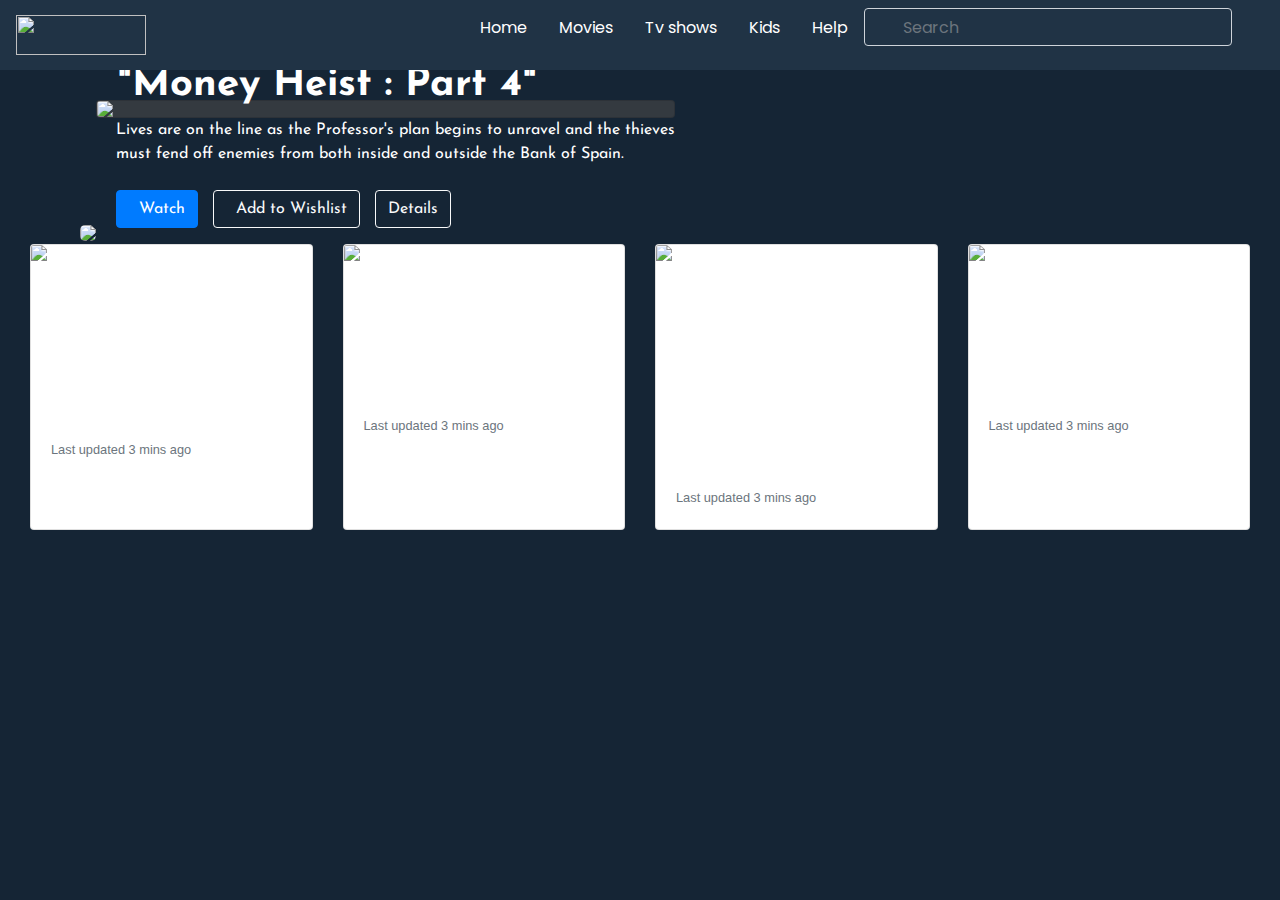
==== Pg1Html.html @ 61767897 "navbar" ====
<!DOCTYPE html>
<html>
    <head>
        <title>Project for WebMorph Page 1</title>
        <meta charset="UTF-8">
        <meta name="viewport" content="width=device-width, initial-scale=1.0">
        <link rel="stylesheet" href="https://maxcdn.bootstrapcdn.com/bootstrap/4.4.1/css/bootstrap.min.css">
        <link rel="stylesheet" href="Pg1Css.css">
        <link rel="icon" type="image/png" href="https://mir-s3-cdn-cf.behance.net/project_modules/disp/f4d97295476953.5e9bf1d8e4907.png">
        <link href="https://fonts.googleapis.com/css2?family=Josefin+Sans&display=swap" rel="stylesheet">
        <link href="https://fonts.googleapis.com/css2?family=Josefin+Sans&family=Poppins&display=swap" rel="stylesheet">
        <script src="https://kit.fontawesome.com/c86fe9cc00.js" crossorigin="anonymous"></script>
    </head>
    <body>
        <div class="container-fluid">
            <nav class="navbar fixed-top" style="background-color:#203345">
                <img src="https://mir-s3-cdn-cf.behance.net/project_modules/max_632/f4d97295476953.5e9bf1d8e4907.png" width="130" height="40" >
                    <ul class="nav justify-content-end">
                      <li class="nav-item active">
                        <a class="nav-link" href="home.html">Home <span class="sr-only">(current)</span></a>
                      </li>
                      <li class="nav-item">
                        <a class="nav-link" href="movies.html">Movies</a>
                      </li>
                      <li class="nav-item">
                          <a class="nav-link" href="tvshows.html">Tv shows</a>
                        </li>
                      <li class="nav-item">
                        <a class="nav-link" href="Kids.html">Kids</a>
                      </li>
                      <li class="nav-item">
                        <a class="nav-link" href="Help.html">Help</a>
                      </li>
                      <li class="nav-item">
                        <div class="form-group has-search">
                            <span class="fa fa-search form-control-feedback"></span>
                            <input type="text" class="form-control" placeholder="Search">
                          </div>
                      </li>
                      <li class="nav-item">
                          <a class="nav-link" href="profile.html">
                            <i class="far fa-user"></i> </a>
                      </li>
                    </ul>
            </nav>
            <div class="container-fluid">
                <div class="poster">
                    <div class="forleftimage">
                    <img src="https://images-na.ssl-images-amazon.com/images/I/61boFr6SYZL._SY550_.jpg" class="sideimage">
                    </div>
                    <div class="card-wrapper">
                        <div class="card bg-dark ">
                            <img src="https://wallpapercave.com/wp/wp5162352.jpg" class="card-img">
                            <div class="card-img-overlay divofheading">
                            <h1 class="card-title heading ">"Money Heist : Part 4"</h1>
                            </div>
                        </div>
                        <div class="forspacing">
                            <p id="description">Lives are on the line as the Professor's plan begins to unravel and the thieves <br>
                            must fend off enemies from both inside and outside the Bank of Spain. <br><br>
                            <a class="btn btn-primary" href="#" role="button"><i class="fas fa-plus"></i>&nbsp Watch</a>
                            <button type="button" class="btn btn-outline-light"><i class="fas fa-play"></i>&nbsp Add to Wishlist</button>
                            <button type="button" class="btn btn-outline-light">Details</button>
                            </p>
                        </div>
                    </div>
                </div>
                    <div class="card-deck">
                        <div class="card">
                            <img src="..." class="card-img-top" alt="...">
                            <div class="card-body">
                                <h5 class="card-title">Card title</h5>
                                <p class="card-text">This is a longer card with supporting text below as a natural lead-in to additional content. This content is a little bit longer.</p>
                                <p class="card-text"><small class="text-muted">Last updated 3 mins ago</small></p>
                            </div>
                        </div>
                        <div class="card">
                            <img src="..." class="card-img-top" alt="...">
                            <div class="card-body">
                              <h5 class="card-title">Card title</h5>
                              <p class="card-text">This card has supporting text below as a natural lead-in to additional content.</p>
                              <p class="card-text"><small class="text-muted">Last updated 3 mins ago</small></p>
                            </div>
                        </div>
                        <div class="card">
                            <img src="..." class="card-img-top" alt="...">
                            <div class="card-body">
                              <h5 class="card-title">Card title</h5>
                              <p class="card-text">This is a wider card with supporting text below as a natural lead-in to additional content. This card has even longer content than the first to show that equal height action.</p>
                              <p class="card-text"><small class="text-muted">Last updated 3 mins ago</small></p>
                            </div>
                        </div>
                        <div class="card">
                            <img src="..." class="card-img-top" alt="...">
                            <div class="card-body">
                                <h5 class="card-title">Card title</h5>
                                <p class="card-text">This card has supporting text below as a natural lead-in to additional content.</p>
                                <p class="card-text"><small class="text-muted">Last updated 3 mins ago</small></p>
                            </div>
                        </div>
                    </div>
                  </div>
        </div>
    </body>
</html>
---- Pg1Css.css ----
body,html{
    height:vh;
    width:vw;
    background-color:#152535;
    margin:0;
    padding:0;
    color:white;
}

li{
    font-family: Poppins;
    font-size:
    color:white;
}

.divofheading{
    display: flex;
    flex-direction: column;
    justify-content: flex-end;
}

.heading{
    font-family: 'Josefin Sans';
    font-weight: bolder;
    font-stretch: ultra-expanded;

}

a{
    color:white;
}
a:active{
    color: whitesmoke;
}
li a:hover{
    text-decoration: overline;
    color:rgb(121, 119, 117);
}

.has-search .form-control {
    padding-left: 2.375rem;
    background-color:transparent;
    color:white;
}

.has-search .form-control-feedback {
    position: absolute;
    z-index: 2;
    display: block;
    width: 2.375rem;
    height: 2.375rem;
    line-height: 2.375rem;
    text-align: center;
    pointer-events: none;
    color: white;
}

.poster{
    margin:100px 0 0 50px;
    display: flex;
    align-items: flex-end;
}

.mainimage{
    width:62vw;
}

#description button{
    font-family: 'Josefin Sans';
    margin-left: 10px;
}

#description {
    font-family: 'Josefin Sans';
}
.sideimage{
    width:27vw;
    border-radius: 5px;
}

.forspacing{
    margin-left: 20px;
}
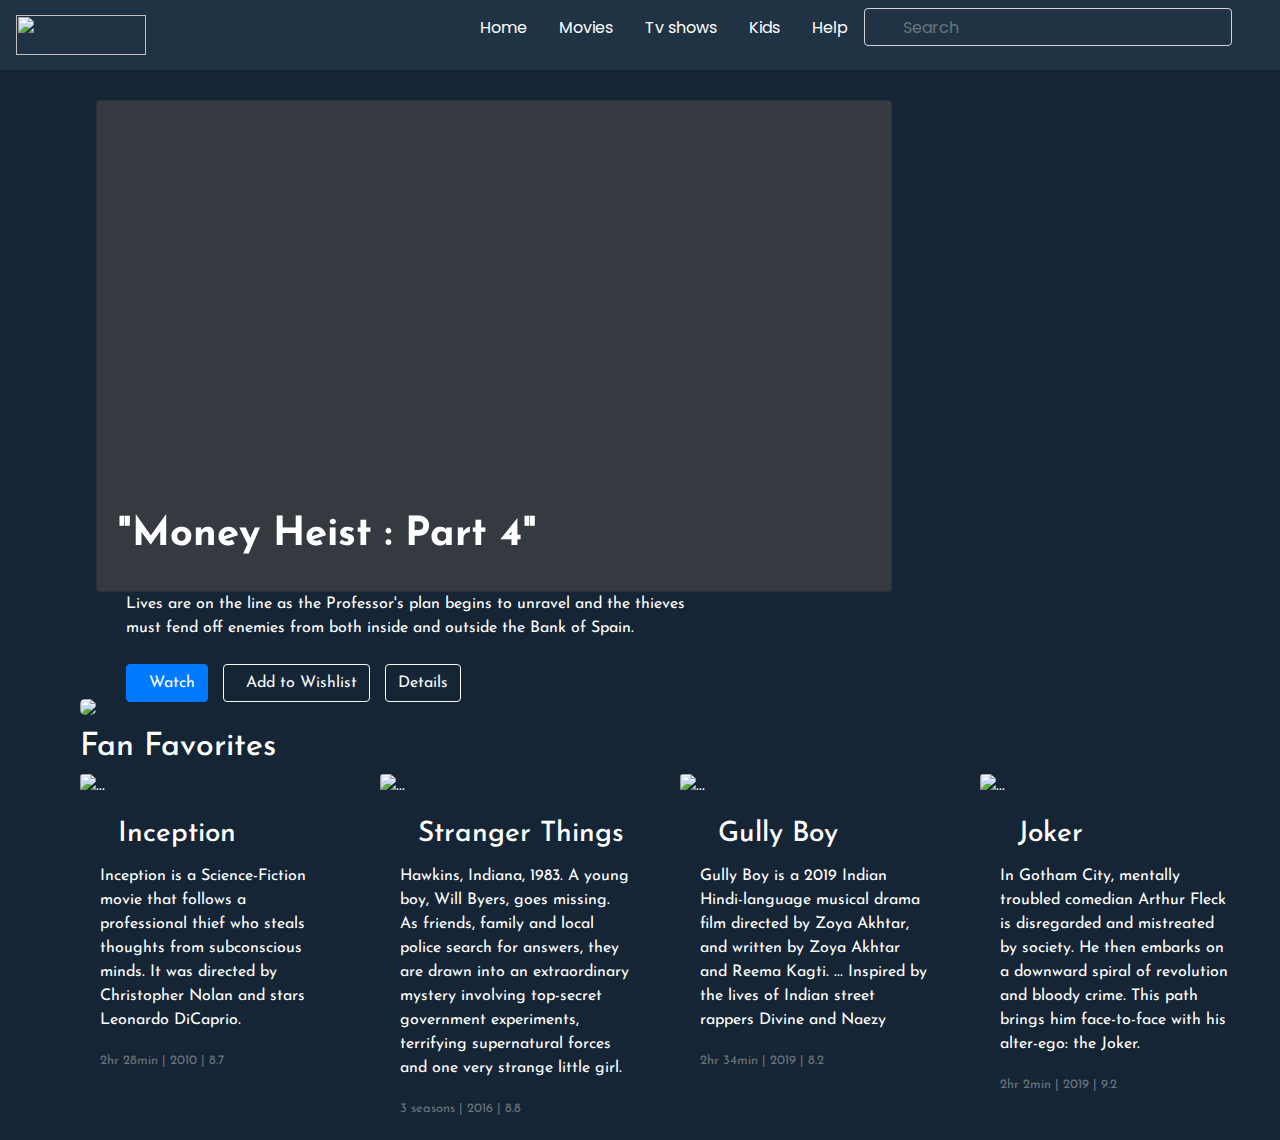
==== commit 6fb5ede9: "star" ====
--- a/Pg1Html.html
+++ b/Pg1Html.html
@@ -50,55 +50,58 @@
                     </div>
                     <div class="card-wrapper">
                         <div class="card bg-dark ">
-                            <img src="https://wallpapercave.com/wp/wp5162352.jpg" class="card-img">
+                          <iframe width="900" height="490" src="https://www.youtube.com/embed/dEHhUwWfxmI" frameborder="0" allow="accelerometer; autoplay; encrypted-media; gyroscope; picture-in-picture" allowfullscreen  class="card-img mainimage"></iframe>
                             <div class="card-img-overlay divofheading">
                             <h1 class="card-title heading ">"Money Heist : Part 4"</h1>
                             </div>
                         </div>
                         <div class="forspacing">
-                            <p id="description">Lives are on the line as the Professor's plan begins to unravel and the thieves <br>
+                            <p class="description">
+                              Lives are on the line as the Professor's plan begins to unravel and the thieves <br>
                             must fend off enemies from both inside and outside the Bank of Spain. <br><br>
-                            <a class="btn btn-primary" href="#" role="button"><i class="fas fa-plus"></i>&nbsp Watch</a>
-                            <button type="button" class="btn btn-outline-light"><i class="fas fa-play"></i>&nbsp Add to Wishlist</button>
+                            <a class="btn btn-primary" href="#" role="button"><i class="fas fa-play"></i>&nbsp Watch</a>
+                            <button type="button" class="btn btn-outline-light"><i class="fas fa-plus"></i>&nbsp Add to Wishlist</button>
                             <button type="button" class="btn btn-outline-light">Details</button>
                             </p>
                         </div>
                     </div>
                 </div>
+                <div class="fanfav description">
+                  <h2>Fan Favorites</h2>
                     <div class="card-deck">
-                        <div class="card">
-                            <img src="..." class="card-img-top" alt="...">
+                        <div class="card correct">
+                            <img src="https://cdn.pastemagazine.com/www/articles/2011/03/28/inception-poster-square.jpg" class="card-img-top" alt="...">
                             <div class="card-body">
-                                <h5 class="card-title">Card title</h5>
-                                <p class="card-text">This is a longer card with supporting text below as a natural lead-in to additional content. This content is a little bit longer.</p>
-                                <p class="card-text"><small class="text-muted">Last updated 3 mins ago</small></p>
+                                <h3 class="card-title"><i class="far fa-play-circle"></i>&nbsp Inception <i class="fal fa-plus"></i> </h3>
+                                <p class="card-text">Inception is a Science-Fiction movie that follows a professional thief who steals thoughts from subconscious minds. It was directed by Christopher Nolan and stars Leonardo DiCaprio.</p>
+                                <p class="card-text"><small class="text-muted">2hr 28min | 2010 | <span class="rating"><i class="fas fa-star rating"></i></span> 8.7 </small></p>
                             </div>
-                        </div>
-                        <div class="card">
-                            <img src="..." class="card-img-top" alt="...">
+                         </div>
+                        <div class="card correct">
+                            <img src="https://inewsnetwork.net/wp-content/uploads/2017/01/stranger-things-poster-square.jpg" class="card-img-top" alt="...">
                             <div class="card-body">
-                              <h5 class="card-title">Card title</h5>
-                              <p class="card-text">This card has supporting text below as a natural lead-in to additional content.</p>
-                              <p class="card-text"><small class="text-muted">Last updated 3 mins ago</small></p>
+                              <h3 class="card-title"><i class="far fa-play-circle"></i>&nbsp Stranger Things <i class="fal fa-plus"></i> </h3>
+                              <p class="card-text">Hawkins, Indiana, 1983. A young boy, Will Byers, goes missing. As friends, family and local police search for answers, they are drawn into an extraordinary mystery involving top-secret government experiments, terrifying supernatural forces and one very strange little girl.</p>
+                              <p class="card-text"><small class="text-muted">3 seasons | 2016 | <span class="rating"><i class="fas fa-star rating"></i></span> 8.8 </small></p>
                             </div>
-                        </div>
-                        <div class="card">
-                            <img src="..." class="card-img-top" alt="...">
+                         </div>
+                        <div class="card correct">
+                            <img src="https://www.pinkvilla.com/files/styles/amp_metadata_content_image_min_696px_wide/public/GUL1.jpg?itok=50PqJaas" class="card-img-top" alt="...">
                             <div class="card-body">
-                              <h5 class="card-title">Card title</h5>
-                              <p class="card-text">This is a wider card with supporting text below as a natural lead-in to additional content. This card has even longer content than the first to show that equal height action.</p>
-                              <p class="card-text"><small class="text-muted">Last updated 3 mins ago</small></p>
+                              <h3 class="card-title"><i class="far fa-play-circle"></i>&nbsp Gully Boy <i class="fal fa-plus"></i></h3>
+                              <p class="card-text">Gully Boy is a 2019 Indian Hindi-language musical drama film directed by Zoya Akhtar, and written by Zoya Akhtar and Reema Kagti. ... Inspired by the lives of Indian street rappers Divine and Naezy</p>
+                              <p class="card-text"><small class="text-muted">2hr 34min | 2019 | <span class="rating"><i class="fas fa-star rating"></i></span> 8.2 </small></p>
                             </div>
-                        </div>
-                        <div class="card">
-                            <img src="..." class="card-img-top" alt="...">
+                         </div>
+                        <div class="card correct">
+                            <img src="https://images.squarespace-cdn.com/content/v1/5b1c2d1ae17ba33fa4d00485/1570638794396-SEUSDBTCIZBY2JDTV201/[base64]/140_Square.jpg" class="card-img-top" alt="...">
                             <div class="card-body">
-                                <h5 class="card-title">Card title</h5>
-                                <p class="card-text">This card has supporting text below as a natural lead-in to additional content.</p>
-                                <p class="card-text"><small class="text-muted">Last updated 3 mins ago</small></p>
+                                <h3 class="card-title"><i class="far fa-play-circle"></i>&nbsp Joker <i class="fal fa-plus"></i> </h3>
+                                <p class="card-text"> In Gotham City, mentally troubled comedian Arthur Fleck is disregarded and mistreated by society. He then embarks on a downward spiral of revolution and bloody crime. This path brings him face-to-face with his alter-ego: the Joker.</p>
+                                <p class="card-text"><small class="text-muted">2hr 2min | 2019 | <span class="rating"><i class="fas fa-star rating"></i></span> 9.2 </small></p>
                             </div>
-                        </div>
-                    </div>
+                         </div>
+                     </div>
                   </div>
         </div>
     </body>
--- a/Pg1Css.css
+++ b/Pg1Css.css
@@ -65,12 +65,12 @@
     width:62vw;
 }
 
-#description button{
+.description button{
     font-family: 'Josefin Sans';
     margin-left: 10px;
 }
 
-#description {
+.description {
     font-family: 'Josefin Sans';
 }
 .sideimage{
@@ -79,7 +79,18 @@
 }
 
 .forspacing{
-    margin-left: 20px;
+    margin-left: 30px;
 }
 
+.fanfav{
+    margin:10px 0 0 50px;
+}
 
+.correct{
+    background-color: transparent;
+    border: none;
+}
+
+.rating{
+    color:yellow;
+}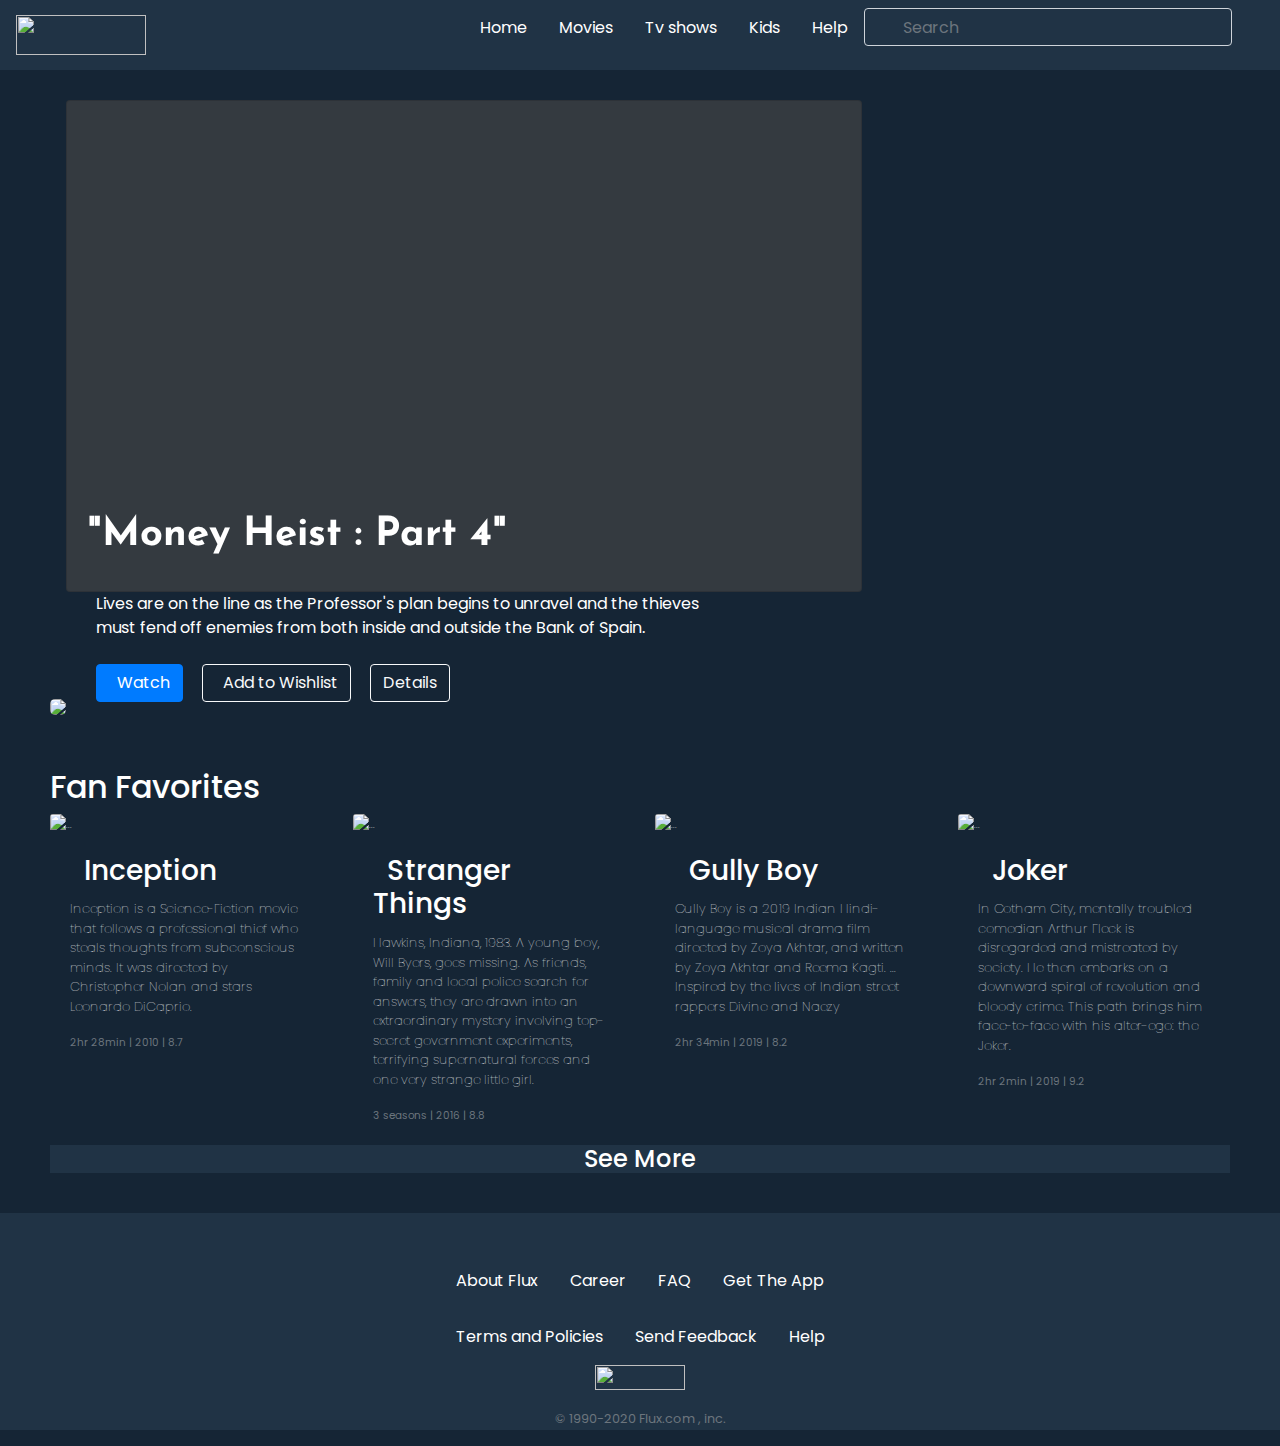
==== commit 0055a0ba: "margins and fonts adjusted" ====
--- a/Pg1Html.html
+++ b/Pg1Html.html
@@ -6,6 +6,7 @@
         <meta name="viewport" content="width=device-width, initial-scale=1.0">
         <link rel="stylesheet" href="https://maxcdn.bootstrapcdn.com/bootstrap/4.4.1/css/bootstrap.min.css">
         <link rel="stylesheet" href="Pg1Css.css">
+        <link rel="stylesheet" href="responsive.css">
         <link rel="icon" type="image/png" href="https://mir-s3-cdn-cf.behance.net/project_modules/disp/f4d97295476953.5e9bf1d8e4907.png">
         <link href="https://fonts.googleapis.com/css2?family=Josefin+Sans&display=swap" rel="stylesheet">
         <link href="https://fonts.googleapis.com/css2?family=Josefin+Sans&family=Poppins&display=swap" rel="stylesheet">
@@ -13,9 +14,13 @@
     </head>
     <body>
         <div class="container-fluid">
-            <nav class="navbar fixed-top" style="background-color:#203345">
+            <nav class="navbar navbar-expand-lg fixed-top" style="background-color:#203345">
                 <img src="https://mir-s3-cdn-cf.behance.net/project_modules/max_632/f4d97295476953.5e9bf1d8e4907.png" width="130" height="40" >
-                    <ul class="nav justify-content-end">
+                <button class="navbar-toggler" type="button" data-toggle="collapse" data-target="#navbarNav" aria-controls="navbarNav" aria-expanded="false" aria-label="Toggle navigation">
+                  <span class="navbar-toggler-icon"><i class="fa fa-bars"></i></span>
+                </button>
+                <div class="collapse navbar-collapse justify-content-end" id="navbarNav">
+                    <ul class="nav ">
                       <li class="nav-item active">
                         <a class="nav-link" href="home.html">Home <span class="sr-only">(current)</span></a>
                       </li>
@@ -42,8 +47,9 @@
                             <i class="far fa-user"></i> </a>
                       </li>
                     </ul>
-            </nav>
-            <div class="container-fluid">
+                </nav>
+              </div>
+              <section class="home">
                 <div class="poster">
                     <div class="forleftimage">
                     <img src="https://images-na.ssl-images-amazon.com/images/I/61boFr6SYZL._SY550_.jpg" class="sideimage">
@@ -65,8 +71,9 @@
                             </p>
                         </div>
                     </div>
-                </div>
-                <div class="fanfav description">
+                </section>
+              <section class="home">
+                <div class="section1">
                   <h2>Fan Favorites</h2>
                     <div class="card-deck">
                         <div class="card correct">
@@ -101,8 +108,67 @@
                                 <p class="card-text"><small class="text-muted">2hr 2min | 2019 | <span class="rating"><i class="fas fa-star rating"></i></span> 9.2 </small></p>
                             </div>
                          </div>
-                     </div>
-                  </div>
+                    </div>
+                <footer class="page-footer" style="background-color:#203345">
+                  <h4 class="text-center">See More </h4>
+                </footer>
+                </div>
+              </section>
+                <footer class="page-footer togivemargin" style="background-color:#203345">
+                  <ul class="list-unstyled list-inline text-center ">
+                    <li class="list-inline-item">
+                      <a class="btn-floating btn-fb mx-1">
+                        <i class="fab fa-facebook-f"> </i>
+                      </a>
+                    </li>
+                    <li class="list-inline-item">
+                      <a class="btn-floating btn-tw mx-1">
+                        <i class="fab fa-twitter"> </i>
+                      </a>
+                    </li>
+                    <li class="list-inline-item">
+                      <a class="btn-floating btn-gplus mx-1">
+                        <i class="fab fa-google-plus-g"> </i>
+                      </a>
+                    </li>
+                    <li class="list-inline-item">
+                      <a class="btn-floating btn-li mx-1">
+                        <i class="fab fa-linkedin-in"> </i>
+                      </a>
+                    </li>
+                  </ul>
+                  <nav class="navbar justify-content-center">
+                    <ul class="nav ">
+                      <li class="nav-item active">
+                        <a class="nav-link" href="aboutus.html">About Flux</a>
+                      </li>
+                      <li class="nav-item">
+                        <a class="nav-link" href="career.html">Career</a>
+                      </li>
+                      <li class="nav-item">
+                          <a class="nav-link" href="faq.html">FAQ</a>
+                        </li>
+                      <li class="nav-item">
+                        <a class="nav-link" href="gettheapp.html">Get The App</a>
+                      </li>
+                    </ul>
+                  </nav>
+                  <nav class="navbar justify-content-center ">
+                    <ul class="nav">
+                      <li class="nav-item active">
+                        <a class="nav-link" href="tandc.html">Terms and Policies</a>
+                      </li>
+                      <li class="nav-item">
+                        <a class="nav-link" href="feedback.html">Send Feedback</a>
+                      </li>
+                      <li class="nav-item">
+                          <a class="nav-link" href="help.html">Help</a>
+                        </li>
+                    </ul>
+                  </nav>
+                  <p class="text-center "> <img src="https://mir-s3-cdn-cf.behance.net/project_modules/max_632/f4d97295476953.5e9bf1d8e4907.png" width="90" height="25" ></p>
+                  <p class="text-center"><small class="text-muted">&copy 1990-2020 Flux.com , inc.</p>
+                </footer>
         </div>
     </body>
 </html>--- a/Pg1Css.css
+++ b/Pg1Css.css
@@ -5,12 +5,7 @@
     margin:0;
     padding:0;
     color:white;
-}
-
-li{
-    font-family: Poppins;
-    font-size:
-    color:white;
+    font-family: 'Poppins';
 }
 
 .divofheading{
@@ -20,20 +15,15 @@
 }
 
 .heading{
-    font-family: 'Josefin Sans';
     font-weight: bolder;
     font-stretch: ultra-expanded;
-
+    font-family: 'Josefin Sans';
 }
 
 a{
     color:white;
 }
-a:active{
-    color: whitesmoke;
-}
 li a:hover{
-    text-decoration: overline;
     color:rgb(121, 119, 117);
 }
 
@@ -56,9 +46,15 @@
 }
 
 .poster{
-    margin:100px 0 0 50px;
+    margin:100px 50px 0 50px;
     display: flex;
     align-items: flex-end;
+}
+
+.section1{
+    margin:50px 50px 0 50px;
+    font-weight: lighter;
+    font-size: small;
 }
 
 .mainimage{
@@ -66,13 +62,9 @@
 }
 
 .description button{
-    font-family: 'Josefin Sans';
-    margin-left: 10px;
+    margin-left: 15px;
 }
 
-.description {
-    font-family: 'Josefin Sans';
-}
 .sideimage{
     width:27vw;
     border-radius: 5px;
@@ -82,6 +74,14 @@
     margin-left: 30px;
 }
 
+.togivemargin{
+    margin-top: 40px;
+}
+
+.fu{
+    margin-top: 20px;
+    margin-bottom: 0px;
+}
 .fanfav{
     margin:10px 0 0 50px;
 }
@@ -93,4 +93,8 @@
 
 .rating{
     color:yellow;
+}
+
+.call-to-action , .text-right{
+    text-align: center;
 }--- a/responsive.css
+++ b/responsive.css
@@ -0,0 +1,51 @@
+//min width k liye
+@media (min-width: 576px) { ... }
+
+
+@media (min-width: 768px) { ... }
+
+
+@media (min-width: 992px) { ... }
+
+
+@media (min-width: 1200px) { ... }
+
+
+
+// max width k liye 
+@media (max-width: 575.98px) { ... }
+
+
+@media (max-width: 767.98px) {
+    .navbar .nav-item{
+    display: block;
+    width:100%;
+    padding: 10px 0px;
+    text-align: center;
+    }
+    .navbar .nav{
+        background-color: #203345;
+    }
+ }
+
+/
+@media (max-width: 991.98px) { ... }
+
+
+@media (max-width: 1199.98px) { ... }
+
+
+
+
+
+@media (max-width: 575.98px) { ... }
+
+
+@media (min-width: 576px) and (max-width: 767.98px) { ... }
+
+@media (min-width: 768px) and (max-width: 991.98px) { ... }
+
+
+@media (min-width: 992px) and (max-width: 1199.98px) { ... }
+
+@media (min-width: 1200px) { ... }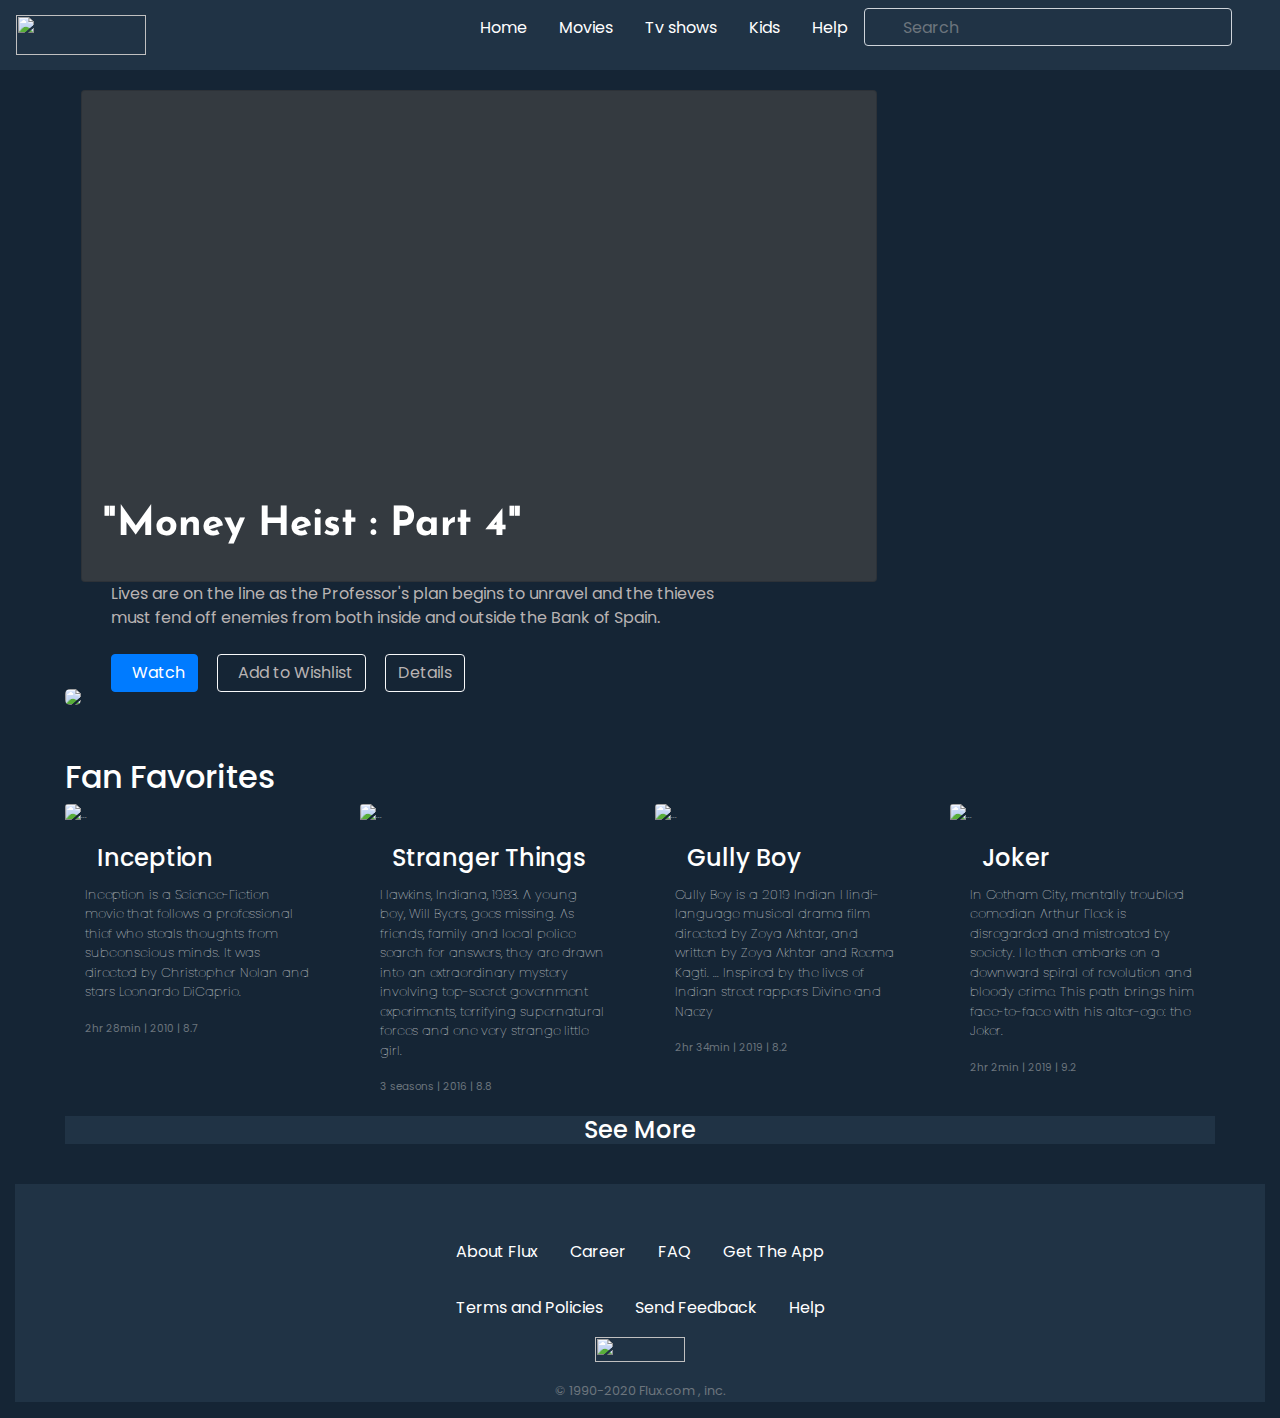
==== commit 8ce9296d: "hamburger added" ====
--- a/Pg1Html.html
+++ b/Pg1Html.html
@@ -21,7 +21,7 @@
                 </button>
                 <div class="collapse navbar-collapse justify-content-end" id="navbarNav">
                     <ul class="nav ">
-                      <li class="nav-item active">
+                      <li class="nav-item">
                         <a class="nav-link" href="home.html">Home <span class="sr-only">(current)</span></a>
                       </li>
                       <li class="nav-item">
@@ -47,23 +47,23 @@
                             <i class="far fa-user"></i> </a>
                       </li>
                     </ul>
+                  </div>
                 </nav>
-              </div>
               <section class="home">
                 <div class="poster">
-                    <div class="forleftimage">
+                    <div >
                     <img src="https://images-na.ssl-images-amazon.com/images/I/61boFr6SYZL._SY550_.jpg" class="sideimage">
                     </div>
                     <div class="card-wrapper">
                         <div class="card bg-dark ">
-                          <iframe width="900" height="490" src="https://www.youtube.com/embed/dEHhUwWfxmI" frameborder="0" allow="accelerometer; autoplay; encrypted-media; gyroscope; picture-in-picture" allowfullscreen  class="card-img mainimage"></iframe>
+                          <iframe width="900" height="490" src="https://www.youtube.com/embed/dEHhUwWfxmI" frameborder="0" allow="accelerometer; autoplay; encrypted-media; gyroscope; picture-in-picture" allowfullscreen  class="mainimage"></iframe>
                             <div class="card-img-overlay divofheading">
                             <h1 class="card-title heading ">"Money Heist : Part 4"</h1>
                             </div>
                         </div>
                         <div class="forspacing">
-                            <p class="description">
-                              Lives are on the line as the Professor's plan begins to unravel and the thieves <br>
+                            <p class="description" >
+                             Lives are on the line as the Professor's plan begins to unravel and the thieves <br>
                             must fend off enemies from both inside and outside the Bank of Spain. <br><br>
                             <a class="btn btn-primary" href="#" role="button"><i class="fas fa-play"></i>&nbsp Watch</a>
                             <button type="button" class="btn btn-outline-light"><i class="fas fa-plus"></i>&nbsp Add to Wishlist</button>
@@ -79,7 +79,7 @@
                         <div class="card correct">
                             <img src="https://cdn.pastemagazine.com/www/articles/2011/03/28/inception-poster-square.jpg" class="card-img-top" alt="...">
                             <div class="card-body">
-                                <h3 class="card-title"><i class="far fa-play-circle"></i>&nbsp Inception <i class="fal fa-plus"></i> </h3>
+                                <h4 class="card-title"><i class="far fa-play-circle"></i>&nbsp Inception <i class="fas fa-plus"></i> </h4>
                                 <p class="card-text">Inception is a Science-Fiction movie that follows a professional thief who steals thoughts from subconscious minds. It was directed by Christopher Nolan and stars Leonardo DiCaprio.</p>
                                 <p class="card-text"><small class="text-muted">2hr 28min | 2010 | <span class="rating"><i class="fas fa-star rating"></i></span> 8.7 </small></p>
                             </div>
@@ -87,7 +87,7 @@
                         <div class="card correct">
                             <img src="https://inewsnetwork.net/wp-content/uploads/2017/01/stranger-things-poster-square.jpg" class="card-img-top" alt="...">
                             <div class="card-body">
-                              <h3 class="card-title"><i class="far fa-play-circle"></i>&nbsp Stranger Things <i class="fal fa-plus"></i> </h3>
+                              <h4 class="card-title"><i class="far fa-play-circle"></i>&nbsp Stranger Things <i class="fas fa-plus"></i> </h4>
                               <p class="card-text">Hawkins, Indiana, 1983. A young boy, Will Byers, goes missing. As friends, family and local police search for answers, they are drawn into an extraordinary mystery involving top-secret government experiments, terrifying supernatural forces and one very strange little girl.</p>
                               <p class="card-text"><small class="text-muted">3 seasons | 2016 | <span class="rating"><i class="fas fa-star rating"></i></span> 8.8 </small></p>
                             </div>
@@ -95,7 +95,7 @@
                         <div class="card correct">
                             <img src="https://www.pinkvilla.com/files/styles/amp_metadata_content_image_min_696px_wide/public/GUL1.jpg?itok=50PqJaas" class="card-img-top" alt="...">
                             <div class="card-body">
-                              <h3 class="card-title"><i class="far fa-play-circle"></i>&nbsp Gully Boy <i class="fal fa-plus"></i></h3>
+                              <h4 class="card-title"><i class="far fa-play-circle"></i>&nbsp Gully Boy <i class="fas fa-plus"></i></h4>
                               <p class="card-text">Gully Boy is a 2019 Indian Hindi-language musical drama film directed by Zoya Akhtar, and written by Zoya Akhtar and Reema Kagti. ... Inspired by the lives of Indian street rappers Divine and Naezy</p>
                               <p class="card-text"><small class="text-muted">2hr 34min | 2019 | <span class="rating"><i class="fas fa-star rating"></i></span> 8.2 </small></p>
                             </div>
@@ -103,7 +103,7 @@
                         <div class="card correct">
                             <img src="https://images.squarespace-cdn.com/content/v1/5b1c2d1ae17ba33fa4d00485/1570638794396-SEUSDBTCIZBY2JDTV201/[base64]/140_Square.jpg" class="card-img-top" alt="...">
                             <div class="card-body">
-                                <h3 class="card-title"><i class="far fa-play-circle"></i>&nbsp Joker <i class="fal fa-plus"></i> </h3>
+                                <h4 class="card-title"><i class="far fa-play-circle"></i>&nbsp Joker <i class="fas fa-plus"></i> </h4>
                                 <p class="card-text"> In Gotham City, mentally troubled comedian Arthur Fleck is disregarded and mistreated by society. He then embarks on a downward spiral of revolution and bloody crime. This path brings him face-to-face with his alter-ego: the Joker.</p>
                                 <p class="card-text"><small class="text-muted">2hr 2min | 2019 | <span class="rating"><i class="fas fa-star rating"></i></span> 9.2 </small></p>
                             </div>
@@ -115,7 +115,7 @@
                 </div>
               </section>
                 <footer class="page-footer togivemargin" style="background-color:#203345">
-                  <ul class="list-unstyled list-inline text-center ">
+                  <ul class="list-unstyled list-inline text-center">
                     <li class="list-inline-item">
                       <a class="btn-floating btn-fb mx-1">
                         <i class="fab fa-facebook-f"> </i>
@@ -170,5 +170,10 @@
                   <p class="text-center"><small class="text-muted">&copy 1990-2020 Flux.com , inc.</p>
                 </footer>
         </div>
+
+        <script src="https://ajax.googleapis.com/ajax/libs/jquery/3.4.1/jquery.min.js"></script>
+        <script src="https://cdnjs.cloudflare.com/ajax/libs/popper.js/1.16.0/umd/popper.min.js"></script>
+        <script src="https://maxcdn.bootstrapcdn.com/bootstrap/4.4.1/js/bootstrap.min.js"></script>
+        <script src="https://maxcdn.bootstrapcdn.com/bootstrap/4.4.1/js/bootstrap.min.js"></script>
     </body>
 </html>--- a/Pg1Css.css
+++ b/Pg1Css.css
@@ -46,23 +46,13 @@
 }
 
 .poster{
-    margin:100px 50px 0 50px;
+    margin:90px 50px 0 50px;
     display: flex;
     align-items: flex-end;
 }
 
-.section1{
-    margin:50px 50px 0 50px;
-    font-weight: lighter;
-    font-size: small;
-}
-
 .mainimage{
     width:62vw;
-}
-
-.description button{
-    margin-left: 15px;
 }
 
 .sideimage{
@@ -72,18 +62,30 @@
 
 .forspacing{
     margin-left: 30px;
+    
+}
+
+.description{
+    color:rgb(185, 179, 179);
+}
+
+.description button{
+    margin-left: 15px;
+    color:rgb(185, 179, 179);
+}
+
+.rating{
+    color:rgb(168, 168, 33);
+}
+
+.section1{
+    margin:50px 50px 0 50px;
+    font-weight: lighter;
+    font-size: small;
 }
 
 .togivemargin{
     margin-top: 40px;
-}
-
-.fu{
-    margin-top: 20px;
-    margin-bottom: 0px;
-}
-.fanfav{
-    margin:10px 0 0 50px;
 }
 
 .correct{
@@ -91,10 +93,12 @@
     border: none;
 }
 
-.rating{
-    color:yellow;
+.correct:hover{
+    cursor: pointer;
+    position: relative;
+    transition:0.3s;
+    -webkit-box-shadow: -1px 9px 40px -12px #6c7175;
+    -moz-box-shadow: -1px 9px 40px -12px #6c7175;
+    box-shadow: -1px 9px 40px -12px #6c7175;
 }
 
-.call-to-action , .text-right{
-    text-align: center;
-}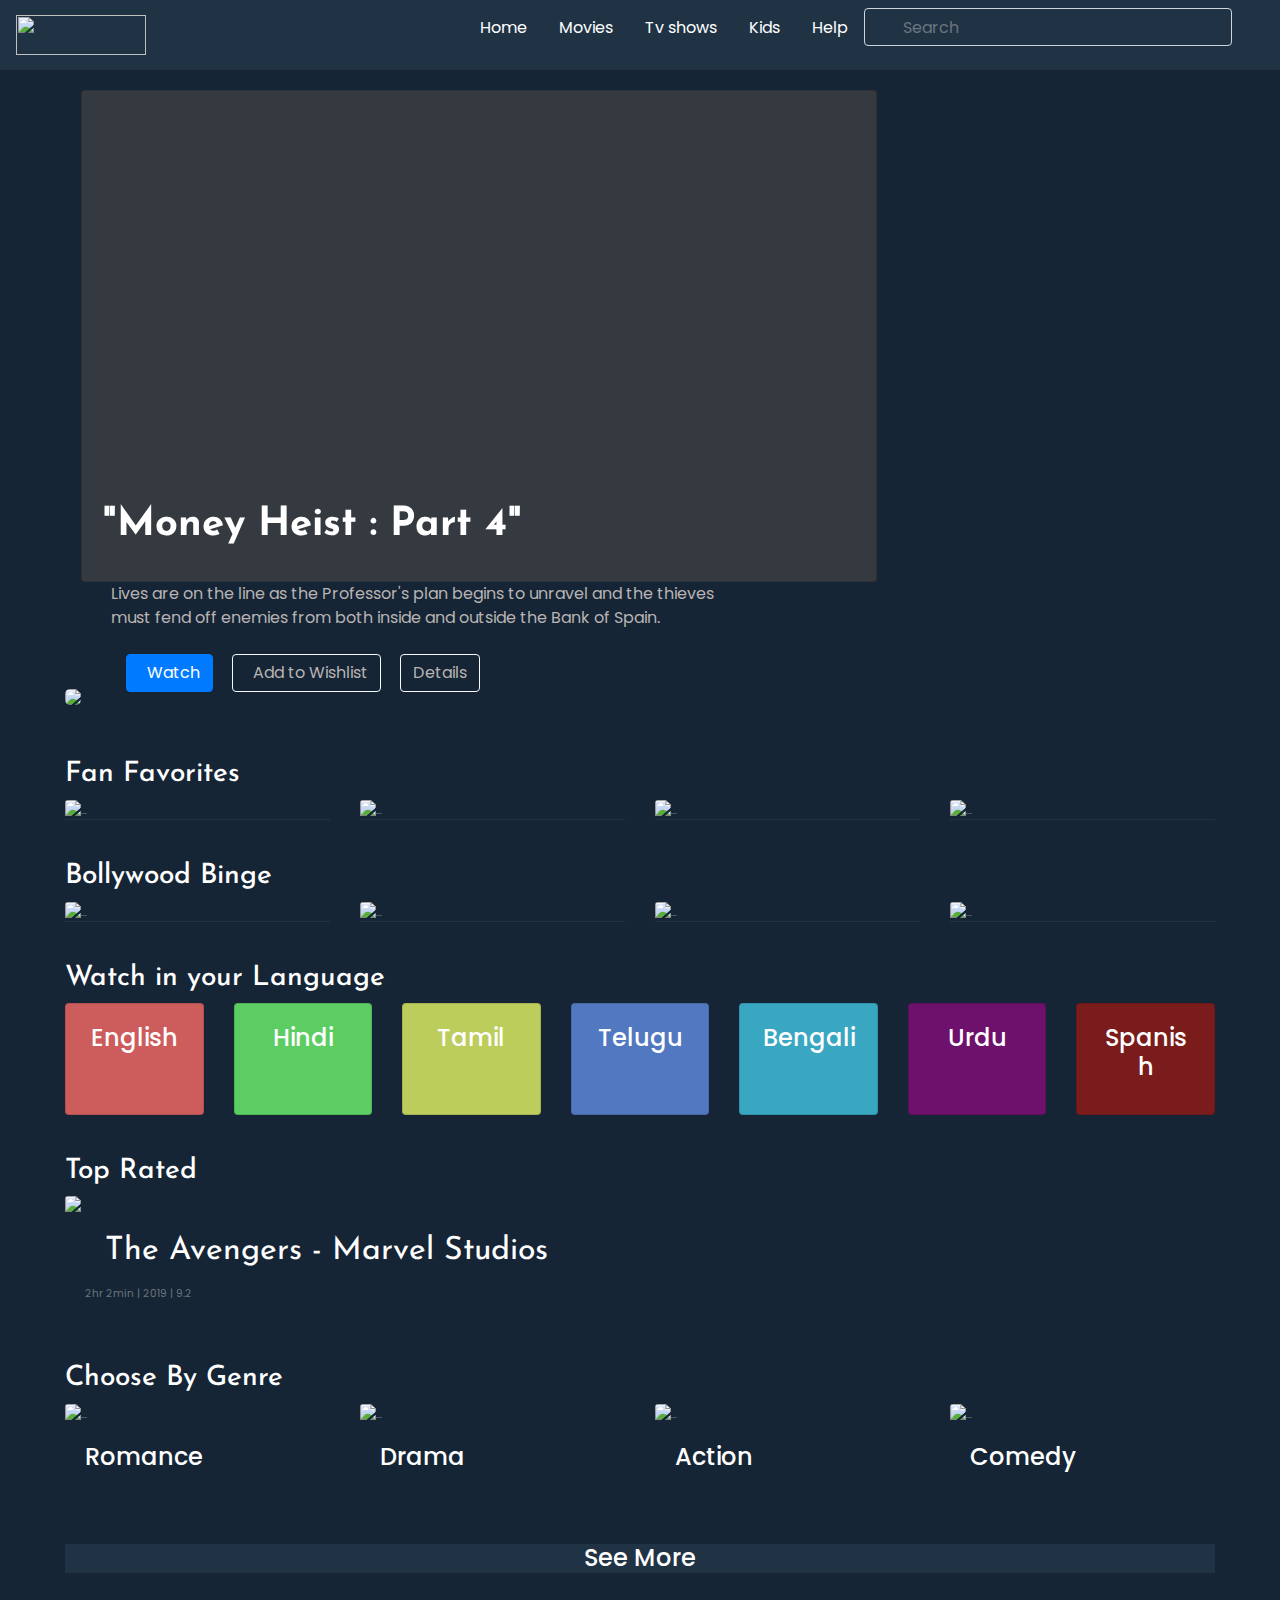
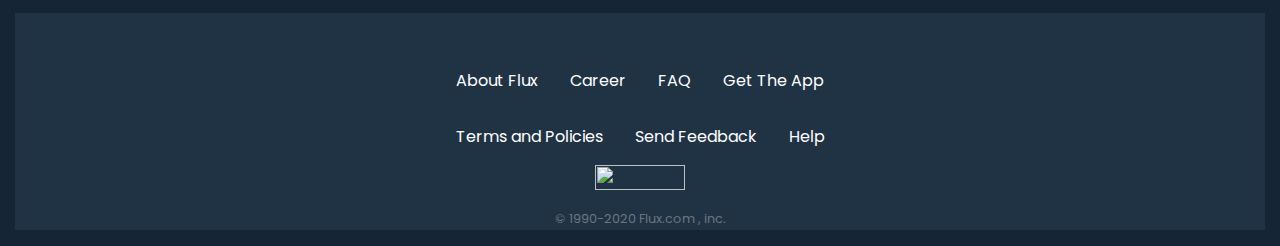
==== commit 5ec115e9: "cards added , changes needed" ====
--- a/Pg1Html.html
+++ b/Pg1Html.html
@@ -7,7 +7,7 @@
         <link rel="stylesheet" href="https://maxcdn.bootstrapcdn.com/bootstrap/4.4.1/css/bootstrap.min.css">
         <link rel="stylesheet" href="Pg1Css.css">
         <link rel="stylesheet" href="responsive.css">
-        <link rel="icon" type="image/png" href="https://mir-s3-cdn-cf.behance.net/project_modules/disp/f4d97295476953.5e9bf1d8e4907.png">
+        <link rel="icon" type="image/png" href="https://www.clipartkey.com/mpngs/m/183-1832959_project-management-icon-transparent-project-management-icon-png.png">
         <link href="https://fonts.googleapis.com/css2?family=Josefin+Sans&display=swap" rel="stylesheet">
         <link href="https://fonts.googleapis.com/css2?family=Josefin+Sans&family=Poppins&display=swap" rel="stylesheet">
         <script src="https://kit.fontawesome.com/c86fe9cc00.js" crossorigin="anonymous"></script>
@@ -65,19 +65,19 @@
                             <p class="description" >
                              Lives are on the line as the Professor's plan begins to unravel and the thieves <br>
                             must fend off enemies from both inside and outside the Bank of Spain. <br><br>
-                            <a class="btn btn-primary" href="#" role="button"><i class="fas fa-play"></i>&nbsp Watch</a>
+                            <a class="btn btn-primary" href="#" role="button" style="color: white;"><i class="fas fa-play"></i>&nbsp Watch</a>
                             <button type="button" class="btn btn-outline-light"><i class="fas fa-plus"></i>&nbsp Add to Wishlist</button>
-                            <button type="button" class="btn btn-outline-light">Details</button>
+                            <a class="btn btn-outline-light" href="Pg2Html.html" role="button">Details</a>
                             </p>
                         </div>
                     </div>
                 </section>
               <section class="home">
                 <div class="section1">
-                  <h2>Fan Favorites</h2>
-                    <div class="card-deck">
-                        <div class="card correct">
-                            <img src="https://cdn.pastemagazine.com/www/articles/2011/03/28/inception-poster-square.jpg" class="card-img-top" alt="...">
+                  <h3 class="togivemargin barheads">Fan Favorites</h3>
+                    <div class="card-deck togivelessmargin">
+                        <div class="card correct">
+                            <img src="https://miro.medium.com/max/4596/1*iDORznzOuAvrJz69b5tB8w.png" class="card-img-top" alt="...">
                             <div class="card-body">
                                 <h4 class="card-title"><i class="far fa-play-circle"></i>&nbsp Inception <i class="fas fa-plus"></i> </h4>
                                 <p class="card-text">Inception is a Science-Fiction movie that follows a professional thief who steals thoughts from subconscious minds. It was directed by Christopher Nolan and stars Leonardo DiCaprio.</p>
@@ -85,7 +85,7 @@
                             </div>
                          </div>
                         <div class="card correct">
-                            <img src="https://inewsnetwork.net/wp-content/uploads/2017/01/stranger-things-poster-square.jpg" class="card-img-top" alt="...">
+                            <img src="https://www.joblo.com/newsimages1/stranger-things-main-poster-main.jpg" class="card-img-top" alt="...">
                             <div class="card-body">
                               <h4 class="card-title"><i class="far fa-play-circle"></i>&nbsp Stranger Things <i class="fas fa-plus"></i> </h4>
                               <p class="card-text">Hawkins, Indiana, 1983. A young boy, Will Byers, goes missing. As friends, family and local police search for answers, they are drawn into an extraordinary mystery involving top-secret government experiments, terrifying supernatural forces and one very strange little girl.</p>
@@ -93,7 +93,7 @@
                             </div>
                          </div>
                         <div class="card correct">
-                            <img src="https://www.pinkvilla.com/files/styles/amp_metadata_content_image_min_696px_wide/public/GUL1.jpg?itok=50PqJaas" class="card-img-top" alt="...">
+                            <img src="https://creativeyatra.com/wp-content/uploads/2019/02/Ranveer-Singh-Alia-Bhatt-Gully-Boy-poster.jpg" class="card-img-top" alt="...">
                             <div class="card-body">
                               <h4 class="card-title"><i class="far fa-play-circle"></i>&nbsp Gully Boy <i class="fas fa-plus"></i></h4>
                               <p class="card-text">Gully Boy is a 2019 Indian Hindi-language musical drama film directed by Zoya Akhtar, and written by Zoya Akhtar and Reema Kagti. ... Inspired by the lives of Indian street rappers Divine and Naezy</p>
@@ -101,7 +101,7 @@
                             </div>
                          </div>
                         <div class="card correct">
-                            <img src="https://images.squarespace-cdn.com/content/v1/5b1c2d1ae17ba33fa4d00485/1570638794396-SEUSDBTCIZBY2JDTV201/[base64]/140_Square.jpg" class="card-img-top" alt="...">
+                            <img src="https://see.news/wp-content/uploads/2020/02/amirhosein-naseri-desktop-screenshot-2019-04-03-18-17-47-11.jpg" class="card-img-top" alt="...">
                             <div class="card-body">
                                 <h4 class="card-title"><i class="far fa-play-circle"></i>&nbsp Joker <i class="fas fa-plus"></i> </h4>
                                 <p class="card-text"> In Gotham City, mentally troubled comedian Arthur Fleck is disregarded and mistreated by society. He then embarks on a downward spiral of revolution and bloody crime. This path brings him face-to-face with his alter-ego: the Joker.</p>
@@ -109,10 +109,118 @@
                             </div>
                          </div>
                     </div>
-                <footer class="page-footer" style="background-color:#203345">
-                  <h4 class="text-center">See More </h4>
-                </footer>
-                </div>
+                    <h3 class="togivemargin barheads">Bollywood Binge</h3>
+                    <div class="card-deck togivelessmargin">
+                      <div class="card correct">
+                          <img src="https://media.newstracklive.com/uploads/entertainment/bollywood-news/May/31/big_thumb/yjhd_5cf0a51c5ca94.jpg" class="card-img-top" alt="...">
+                          <div class="card-body">
+                              <h4 class="card-title"><i class="far fa-play-circle"></i>&nbsp Yeh Jawani Hai Deewani <i class="fas fa-plus"></i> </h4>
+                              <p class="card-text">Yeh Jawaani Hai Deewani is a 2013 Indian romantic drama film, directed by Ayan Mukerji, written by Mukerji and Hussain Dalal, and produced by Karan Johar.</p>
+                              <p class="card-text"><small class="text-muted">2hr 28min | 2010 | <span class="rating"><i class="fas fa-star rating"></i></span> 8.7 </small></p>
+                          </div>
+                       </div>
+                      <div class="card correct">
+                          <img src="https://www.comingtrailer.com/images/poster/Zero21.jpg" class="card-img-top" alt="...">
+                          <div class="card-body">
+                            <h4 class="card-title"><i class="far fa-play-circle"></i>&nbsp Zero <i class="fas fa-plus"></i> </h4>
+                            <p class="card-text">Zero (stylized as ZERO) is a 2018 Indian Hindi-language romantic comedy-drama film written by Himanshu Sharma and directed by Aanand L. Rai. </p>
+                            <p class="card-text"><small class="text-muted">3 seasons | 2016 | <span class="rating"><i class="fas fa-star rating"></i></span> 8.8 </small></p>
+                          </div>
+                       </div>
+                      <div class="card correct">
+                          <img src="https://lh3.googleusercontent.com/proxy/-ygE2lXt0GSbKqSxHY5SjZEICsQNWNyd0pozsc0kJHnYWv5Ae5aK2e5lpqfNg_6QckVYCIWL4n5HFphS9rCbevdo2gUaPjd3tOIButM_3hPElI-NRftAJdf6n17Wq0lgj2bWV0Q2r42pHj0yXOc" class="card-img-top" alt="...">
+                          <div class="card-body">
+                            <h4 class="card-title"><i class="far fa-play-circle"></i>&nbsp Zindagi Na Milegi Dobara <i class="fas fa-plus"></i></h4>
+                            <p class="card-text">Zindagi Na Milegi Dobara. pronunciation (help·info)) is a 2011 Indian buddy road film directed by Zoya Akhtar and produced by Farhan Akhtar and Ritesh Sidhwani of Excel Entertainment.</p>
+                            <p class="card-text"><small class="text-muted">2hr 34min | 2019 | <span class="rating"><i class="fas fa-star rating"></i></span> 8.2 </small></p>
+                          </div>
+                       </div>
+                      <div class="card correct">
+                          <img src="https://www.samaa.tv/wp-content/uploads/2017/12/padman-akshay-kumar.jpg" class="card-img-top" alt="...">
+                          <div class="card-body">
+                              <h4 class="card-title"><i class="far fa-play-circle"></i>&nbsp Padman <i class="fas fa-plus"></i> </h4>
+                              <p class="card-text"> Pad Man is a 2018 Indian Hindi-language comedy-drama film directed and written by R. Balki, featuring Akshay Kumar, Sonam Kapoor and Radhika Apte in lead roles. </p>
+                              <p class="card-text"><small class="text-muted">2hr 2min | 2019 | <span class="rating"><i class="fas fa-star rating"></i></span> 9.2 </small></p>
+                          </div>
+                       </div>
+                    </div>
+                    <h3 class="togivemargin barheads">Watch in your Language</h3>
+                    <div class="card-deck text-center ">
+                        <div class="card" style="background-color: indianred; ">
+                          <div class="card-body correct">
+                            <h4 class="card-title">English</h4>
+                          </div>
+                        </div>
+                        <div class="card " style="background-color: rgb(92, 205, 98);">
+                          <div class="card-body correct">
+                            <h4 class="card-title">Hindi</h4>
+                          </div>
+                        </div>
+                        <div class="card " style="background-color: rgb(188, 205, 92);">
+                          <div class="card-body correct">
+                            <h4 class="card-title">Tamil</h4>
+                          </div>
+                         </div>
+                        <div class="card " style="background-color: rgb(81, 120, 192);">
+                          <div class="card-body correct">
+                            <h4 class="card-title">Telugu</h4>
+                          </div>
+                        </div>
+                         <div class="card " style="background-color: rgb(57, 166, 194);">
+                          <div class="card-body correct">
+                            <h4 class="card-title">Bengali</h4>
+                          </div>
+                       </div>
+                       <div class="card " style="background-color: rgb(109, 17, 109);">
+                        <div class="card-body correct">
+                          <h4 class="card-title">Urdu</h4>
+                        </div>
+                     </div>
+                     <div class="card " style="background-color: rgb(122, 28, 28);">
+                      <div class="card-body correct">
+                        <h4 class="card-title">Spanish</h4>
+                      </div>
+                      </div>
+                   </div>
+                   <h3 class="togivemargin barheads">Top Rated</h2>
+                   <div class="card genre" >
+                    <img src="https://terrigen-cdn-dev.marvel.com/content/prod/1x/theavengers_lob_mas_dsk_03_1.jpg" class="card-img-top" >
+                    <div class="card-body">
+                      <h2 class="card-title  heading"><i class="far fa-play-circle"></i>&nbsp The Avengers - Marvel Studios <i class="fas fa-plus"></i></h2>
+                      <p class="card-text"><small class="text-muted">2hr 2min | 2019 | <span class="rating"><i class="fas fa-star rating"></i></span> 9.2 </small></p>
+                    </div>
+                  </div>
+                    <h3 class="togivemargin barheads">Choose By Genre</h3>
+                    <div class="card-deck togivelessmargin">
+                      <div class="card genre">
+                          <img src="https://images.newindianexpress.com/uploads/user/imagelibrary/2018/10/24/w900X450/DDLJ.jpg" class="card-img-top" alt="...">
+                          <div class="card-body">
+                              <h4 class="card-title">Romance</h4>
+                          </div>
+                       </div>
+                      <div class="card genre">
+                          <img src="https://runwaypakistan.com/wp-content/uploads/2020/03/Untitled-design-1-10.png" class="card-img-top" alt="...">
+                          <div class="card-body">
+                            <h4 class="card-title"> Drama</h4>                         
+                          </div>
+                       </div>
+                      <div class="card genre">
+                          <img src="https://creativeyatra.com/wp-content/uploads/2019/02/Ranveer-Singh-Alia-Bhatt-Gully-Boy-poster.jpg" class="card-img-top" alt="...">
+                          <div class="card-body">
+                            <h4 class="card-title"> Action</h4>
+                          </div>
+                       </div>
+                      <div class="card genre">
+                          <img src="https://45tkhs2ch4042kf51f1akcju-wpengine.netdna-ssl.com/wp-content/uploads/2019/03/isnt-it-romantic.jpg" class="card-img-top" alt="...">
+                          <div class="card-body">
+                              <h4 class="card-title">Comedy</h4>
+                          </div>
+                       </div>
+                    </div>
+                    <footer class="page-footer togivemargin" style="background-color:#203345">
+                      <h4 class="text-center">See More </h4>
+                    </footer>
+                  </div>
               </section>
                 <footer class="page-footer togivemargin" style="background-color:#203345">
                   <ul class="list-unstyled list-inline text-center">
--- a/Pg1Css.css
+++ b/Pg1Css.css
@@ -17,6 +17,10 @@
 .heading{
     font-weight: bolder;
     font-stretch: ultra-expanded;
+    font-family: 'Josefin Sans';
+}
+
+.barheads{
     font-family: 'Josefin Sans';
 }
 
@@ -69,7 +73,7 @@
     color:rgb(185, 179, 179);
 }
 
-.description button{
+.description button, .description a{
     margin-left: 15px;
     color:rgb(185, 179, 179);
 }
@@ -88,9 +92,16 @@
     margin-top: 40px;
 }
 
+.togivelessemargin{
+    margin-top: 30px;
+}
+
+
 .correct{
     background-color: transparent;
     border: none;
+    position: relative;
+    display: inline-block;
 }
 
 .correct:hover{
@@ -102,3 +113,44 @@
     box-shadow: -1px 9px 40px -12px #6c7175;
 }
 
+.correct .card-img-top {
+    z-index: 5;
+    position: relative;
+}
+
+.correct .card-body {
+    background-color: #203345;
+    /* display: none; */
+    position: absolute;
+    height: 0px;
+    overflow: hidden;
+    padding: 0px;
+    transition: transform ease-in ;
+    transform: translate(0, -100%);
+    -webkit-box-shadow: -1px 9px 40px -12px #6c7175;
+    -moz-box-shadow: -1px 9px 40px -12px #6c7175;
+    box-shadow: -1px 9px 40px -12px #6c7175;
+}
+
+.correct:hover .card-body {
+    height: auto;
+    overflow: hidden;
+    padding: 1.25rem;
+    z-index: 4;
+    transform: translate(0, 0);
+
+}
+
+.genre{
+    background-color: transparent;
+    border: none;
+}
+
+.genre:hover{
+    cursor: pointer;
+    position: relative;
+    transition:0.3s;
+    -webkit-box-shadow: -1px 9px 40px -12px #6c7175;
+    -moz-box-shadow: -1px 9px 40px -12px #6c7175;
+    box-shadow: -1px 9px 40px -12px #6c7175;
+}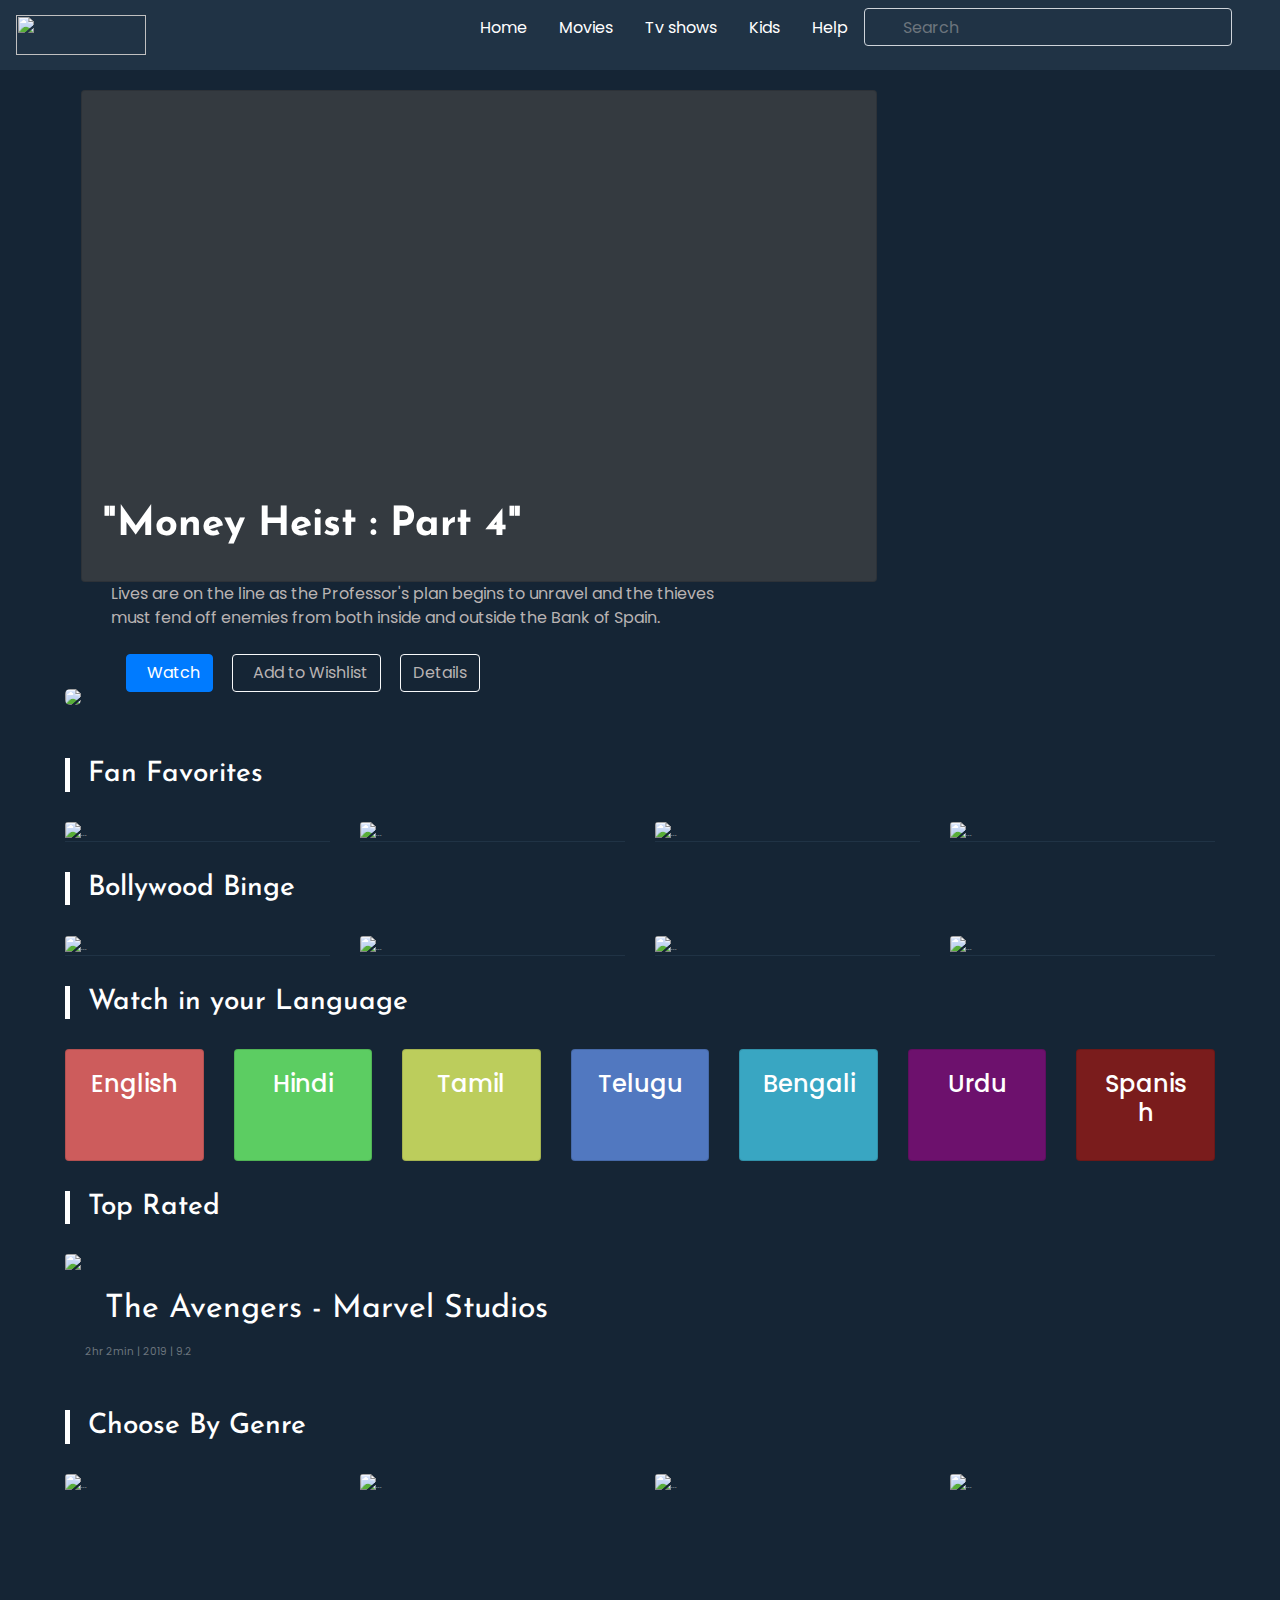
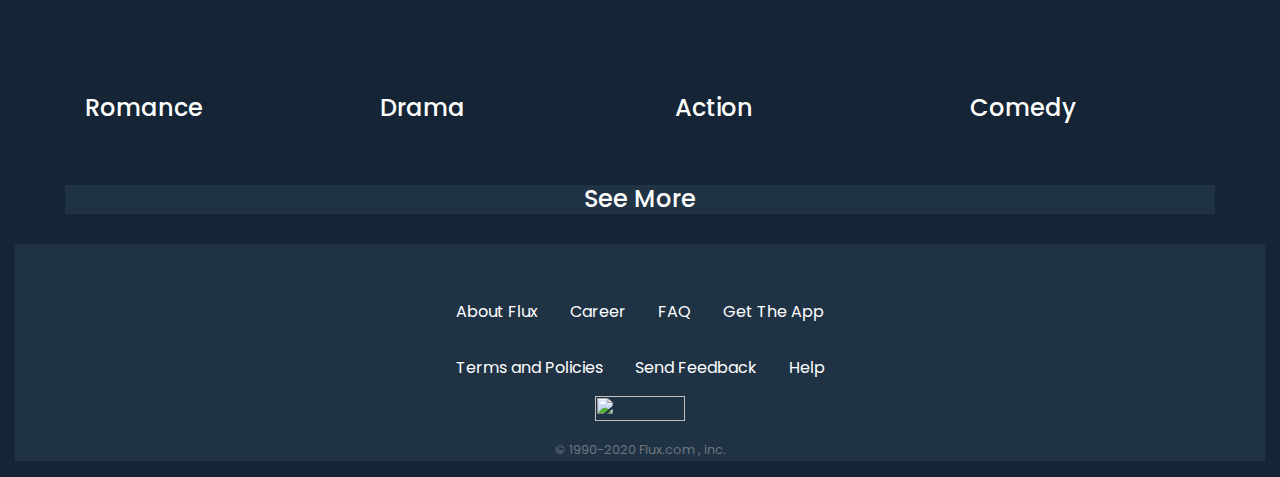
==== commit a8f35111: "some issues fixed" ====
--- a/Pg1Html.html
+++ b/Pg1Html.html
@@ -74,10 +74,10 @@
                 </section>
               <section class="home">
                 <div class="section1">
-                  <h3 class="togivemargin barheads">Fan Favorites</h3>
-                    <div class="card-deck togivelessmargin">
-                        <div class="card correct">
-                            <img src="https://miro.medium.com/max/4596/1*iDORznzOuAvrJz69b5tB8w.png" class="card-img-top" alt="...">
+                  <h3 class="togivemargin barheads">&nbsp Fan Favorites</h3>
+                    <div class="card-deck togivemargin">
+                        <div class="card correct">
+                            <img src="https://miro.medium.com/max/4596/1*iDORznzOuAvrJz69b5tB8w.png" class="card-img-top cropimg" alt="...">
                             <div class="card-body">
                                 <h4 class="card-title"><i class="far fa-play-circle"></i>&nbsp Inception <i class="fas fa-plus"></i> </h4>
                                 <p class="card-text">Inception is a Science-Fiction movie that follows a professional thief who steals thoughts from subconscious minds. It was directed by Christopher Nolan and stars Leonardo DiCaprio.</p>
@@ -85,7 +85,7 @@
                             </div>
                          </div>
                         <div class="card correct">
-                            <img src="https://www.joblo.com/newsimages1/stranger-things-main-poster-main.jpg" class="card-img-top" alt="...">
+                            <img src="https://www.joblo.com/newsimages1/stranger-things-main-poster-main.jpg" class="card-img-top cropimg" alt="...">
                             <div class="card-body">
                               <h4 class="card-title"><i class="far fa-play-circle"></i>&nbsp Stranger Things <i class="fas fa-plus"></i> </h4>
                               <p class="card-text">Hawkins, Indiana, 1983. A young boy, Will Byers, goes missing. As friends, family and local police search for answers, they are drawn into an extraordinary mystery involving top-secret government experiments, terrifying supernatural forces and one very strange little girl.</p>
@@ -93,7 +93,7 @@
                             </div>
                          </div>
                         <div class="card correct">
-                            <img src="https://creativeyatra.com/wp-content/uploads/2019/02/Ranveer-Singh-Alia-Bhatt-Gully-Boy-poster.jpg" class="card-img-top" alt="...">
+                            <img src="https://creativeyatra.com/wp-content/uploads/2019/02/Ranveer-Singh-Alia-Bhatt-Gully-Boy-poster.jpg" class="card-img-top cropimg" alt="...">
                             <div class="card-body">
                               <h4 class="card-title"><i class="far fa-play-circle"></i>&nbsp Gully Boy <i class="fas fa-plus"></i></h4>
                               <p class="card-text">Gully Boy is a 2019 Indian Hindi-language musical drama film directed by Zoya Akhtar, and written by Zoya Akhtar and Reema Kagti. ... Inspired by the lives of Indian street rappers Divine and Naezy</p>
@@ -101,7 +101,7 @@
                             </div>
                          </div>
                         <div class="card correct">
-                            <img src="https://see.news/wp-content/uploads/2020/02/amirhosein-naseri-desktop-screenshot-2019-04-03-18-17-47-11.jpg" class="card-img-top" alt="...">
+                            <img src="https://see.news/wp-content/uploads/2020/02/amirhosein-naseri-desktop-screenshot-2019-04-03-18-17-47-11.jpg" class="card-img-top cropimg" alt="...">
                             <div class="card-body">
                                 <h4 class="card-title"><i class="far fa-play-circle"></i>&nbsp Joker <i class="fas fa-plus"></i> </h4>
                                 <p class="card-text"> In Gotham City, mentally troubled comedian Arthur Fleck is disregarded and mistreated by society. He then embarks on a downward spiral of revolution and bloody crime. This path brings him face-to-face with his alter-ego: the Joker.</p>
@@ -109,10 +109,10 @@
                             </div>
                          </div>
                     </div>
-                    <h3 class="togivemargin barheads">Bollywood Binge</h3>
-                    <div class="card-deck togivelessmargin">
-                      <div class="card correct">
-                          <img src="https://media.newstracklive.com/uploads/entertainment/bollywood-news/May/31/big_thumb/yjhd_5cf0a51c5ca94.jpg" class="card-img-top" alt="...">
+                    <h3 class="togivemargin barheads">&nbsp Bollywood Binge</h3>
+                    <div class="card-deck togivemargin">
+                      <div class="card correct">
+                          <img src="https://media.newstracklive.com/uploads/entertainment/bollywood-news/May/31/big_thumb/yjhd_5cf0a51c5ca94.jpg" class="card-img-top cropimg" alt="...">
                           <div class="card-body">
                               <h4 class="card-title"><i class="far fa-play-circle"></i>&nbsp Yeh Jawani Hai Deewani <i class="fas fa-plus"></i> </h4>
                               <p class="card-text">Yeh Jawaani Hai Deewani is a 2013 Indian romantic drama film, directed by Ayan Mukerji, written by Mukerji and Hussain Dalal, and produced by Karan Johar.</p>
@@ -120,7 +120,7 @@
                           </div>
                        </div>
                       <div class="card correct">
-                          <img src="https://www.comingtrailer.com/images/poster/Zero21.jpg" class="card-img-top" alt="...">
+                          <img src="https://www.comingtrailer.com/images/poster/Zero21.jpg" class="card-img-top cropimg" alt="...">
                           <div class="card-body">
                             <h4 class="card-title"><i class="far fa-play-circle"></i>&nbsp Zero <i class="fas fa-plus"></i> </h4>
                             <p class="card-text">Zero (stylized as ZERO) is a 2018 Indian Hindi-language romantic comedy-drama film written by Himanshu Sharma and directed by Aanand L. Rai. </p>
@@ -128,7 +128,7 @@
                           </div>
                        </div>
                       <div class="card correct">
-                          <img src="https://lh3.googleusercontent.com/proxy/-ygE2lXt0GSbKqSxHY5SjZEICsQNWNyd0pozsc0kJHnYWv5Ae5aK2e5lpqfNg_6QckVYCIWL4n5HFphS9rCbevdo2gUaPjd3tOIButM_3hPElI-NRftAJdf6n17Wq0lgj2bWV0Q2r42pHj0yXOc" class="card-img-top" alt="...">
+                          <img src="https://lh3.googleusercontent.com/proxy/-ygE2lXt0GSbKqSxHY5SjZEICsQNWNyd0pozsc0kJHnYWv5Ae5aK2e5lpqfNg_6QckVYCIWL4n5HFphS9rCbevdo2gUaPjd3tOIButM_3hPElI-NRftAJdf6n17Wq0lgj2bWV0Q2r42pHj0yXOc" class="card-img-top cropimg" alt="...">
                           <div class="card-body">
                             <h4 class="card-title"><i class="far fa-play-circle"></i>&nbsp Zindagi Na Milegi Dobara <i class="fas fa-plus"></i></h4>
                             <p class="card-text">Zindagi Na Milegi Dobara. pronunciation (help·info)) is a 2011 Indian buddy road film directed by Zoya Akhtar and produced by Farhan Akhtar and Ritesh Sidhwani of Excel Entertainment.</p>
@@ -136,7 +136,7 @@
                           </div>
                        </div>
                       <div class="card correct">
-                          <img src="https://www.samaa.tv/wp-content/uploads/2017/12/padman-akshay-kumar.jpg" class="card-img-top" alt="...">
+                          <img src="https://www.samaa.tv/wp-content/uploads/2017/12/padman-akshay-kumar.jpg" class="card-img-top cropimg" alt="...">
                           <div class="card-body">
                               <h4 class="card-title"><i class="far fa-play-circle"></i>&nbsp Padman <i class="fas fa-plus"></i> </h4>
                               <p class="card-text"> Pad Man is a 2018 Indian Hindi-language comedy-drama film directed and written by R. Balki, featuring Akshay Kumar, Sonam Kapoor and Radhika Apte in lead roles. </p>
@@ -144,8 +144,8 @@
                           </div>
                        </div>
                     </div>
-                    <h3 class="togivemargin barheads">Watch in your Language</h3>
-                    <div class="card-deck text-center ">
+                    <h3 class="togivemargin barheads">&nbsp Watch in your Language</h3>
+                    <div class="card-deck text-center togivemargin">
                         <div class="card" style="background-color: indianred; ">
                           <div class="card-body correct">
                             <h4 class="card-title">English</h4>
@@ -182,36 +182,36 @@
                       </div>
                       </div>
                    </div>
-                   <h3 class="togivemargin barheads">Top Rated</h2>
-                   <div class="card genre" >
+                   <h3 class="togivemargin barheads">&nbsp Top Rated</h2>
+                   <div class="card genre togivemargin" >
                     <img src="https://terrigen-cdn-dev.marvel.com/content/prod/1x/theavengers_lob_mas_dsk_03_1.jpg" class="card-img-top" >
                     <div class="card-body">
                       <h2 class="card-title  heading"><i class="far fa-play-circle"></i>&nbsp The Avengers - Marvel Studios <i class="fas fa-plus"></i></h2>
                       <p class="card-text"><small class="text-muted">2hr 2min | 2019 | <span class="rating"><i class="fas fa-star rating"></i></span> 9.2 </small></p>
                     </div>
                   </div>
-                    <h3 class="togivemargin barheads">Choose By Genre</h3>
-                    <div class="card-deck togivelessmargin">
-                      <div class="card genre">
-                          <img src="https://images.newindianexpress.com/uploads/user/imagelibrary/2018/10/24/w900X450/DDLJ.jpg" class="card-img-top" alt="...">
+                    <h3 class="togivemargin barheads">&nbsp Choose By Genre</h3>
+                    <div class="card-deck togivemargin">
+                      <div class="card genre">
+                          <img src="https://images.newindianexpress.com/uploads/user/imagelibrary/2018/10/24/w900X450/DDLJ.jpg" class="card-img-top cropimg" alt="...">
                           <div class="card-body">
                               <h4 class="card-title">Romance</h4>
                           </div>
                        </div>
                       <div class="card genre">
-                          <img src="https://runwaypakistan.com/wp-content/uploads/2020/03/Untitled-design-1-10.png" class="card-img-top" alt="...">
+                          <img src="https://runwaypakistan.com/wp-content/uploads/2020/03/Untitled-design-1-10.png" class="card-img-top cropimg" alt="...">
                           <div class="card-body">
                             <h4 class="card-title"> Drama</h4>                         
                           </div>
                        </div>
                       <div class="card genre">
-                          <img src="https://creativeyatra.com/wp-content/uploads/2019/02/Ranveer-Singh-Alia-Bhatt-Gully-Boy-poster.jpg" class="card-img-top" alt="...">
+                          <img src="https://creativeyatra.com/wp-content/uploads/2019/02/Ranveer-Singh-Alia-Bhatt-Gully-Boy-poster.jpg" class="card-img-top cropimg" alt="...">
                           <div class="card-body">
                             <h4 class="card-title"> Action</h4>
                           </div>
                        </div>
                       <div class="card genre">
-                          <img src="https://45tkhs2ch4042kf51f1akcju-wpengine.netdna-ssl.com/wp-content/uploads/2019/03/isnt-it-romantic.jpg" class="card-img-top" alt="...">
+                          <img src="https://45tkhs2ch4042kf51f1akcju-wpengine.netdna-ssl.com/wp-content/uploads/2019/03/isnt-it-romantic.jpg" class="card-img-top cropimg" alt="...">
                           <div class="card-body">
                               <h4 class="card-title">Comedy</h4>
                           </div>
--- a/Pg1Css.css
+++ b/Pg1Css.css
@@ -22,6 +22,9 @@
 
 .barheads{
     font-family: 'Josefin Sans';
+    border-left: white;
+    border-left-width: thick;
+    border-left-style: solid;
 }
 
 a{
@@ -89,13 +92,8 @@
 }
 
 .togivemargin{
-    margin-top: 40px;
-}
-
-.togivelessemargin{
     margin-top: 30px;
 }
-
 
 .correct{
     background-color: transparent;
@@ -108,9 +106,16 @@
     cursor: pointer;
     position: relative;
     transition:0.3s;
+    z-index:6;
     -webkit-box-shadow: -1px 9px 40px -12px #6c7175;
     -moz-box-shadow: -1px 9px 40px -12px #6c7175;
     box-shadow: -1px 9px 40px -12px #6c7175;
+}
+.cropimg{
+    width:325px;
+    height: 200px;
+    object-fit: cover;
+    transform: scale (1.2);
 }
 
 .correct .card-img-top {
@@ -141,6 +146,17 @@
 
 }
 
+.correct:hover .cropimg {
+    transform: scale(1.1);
+    transition: transform ease-in ;
+}
+
+.correct .card-title .fa-plus {
+    position: absolute;
+    right: 10px;
+    display: inline-block;
+}
+
 .genre{
     background-color: transparent;
     border: none;
@@ -150,7 +166,19 @@
     cursor: pointer;
     position: relative;
     transition:0.3s;
+    z-index:6;
     -webkit-box-shadow: -1px 9px 40px -12px #6c7175;
     -moz-box-shadow: -1px 9px 40px -12px #6c7175;
     box-shadow: -1px 9px 40px -12px #6c7175;
-}+}
+
+.genre:hover .card-img-top{
+    transform: scale(1.1);
+    transition: transform ease-in ;
+}
+
+.genre .card-title .fa-plus {
+    position: absolute;
+    right: 10px;
+    display: inline-block;
+}
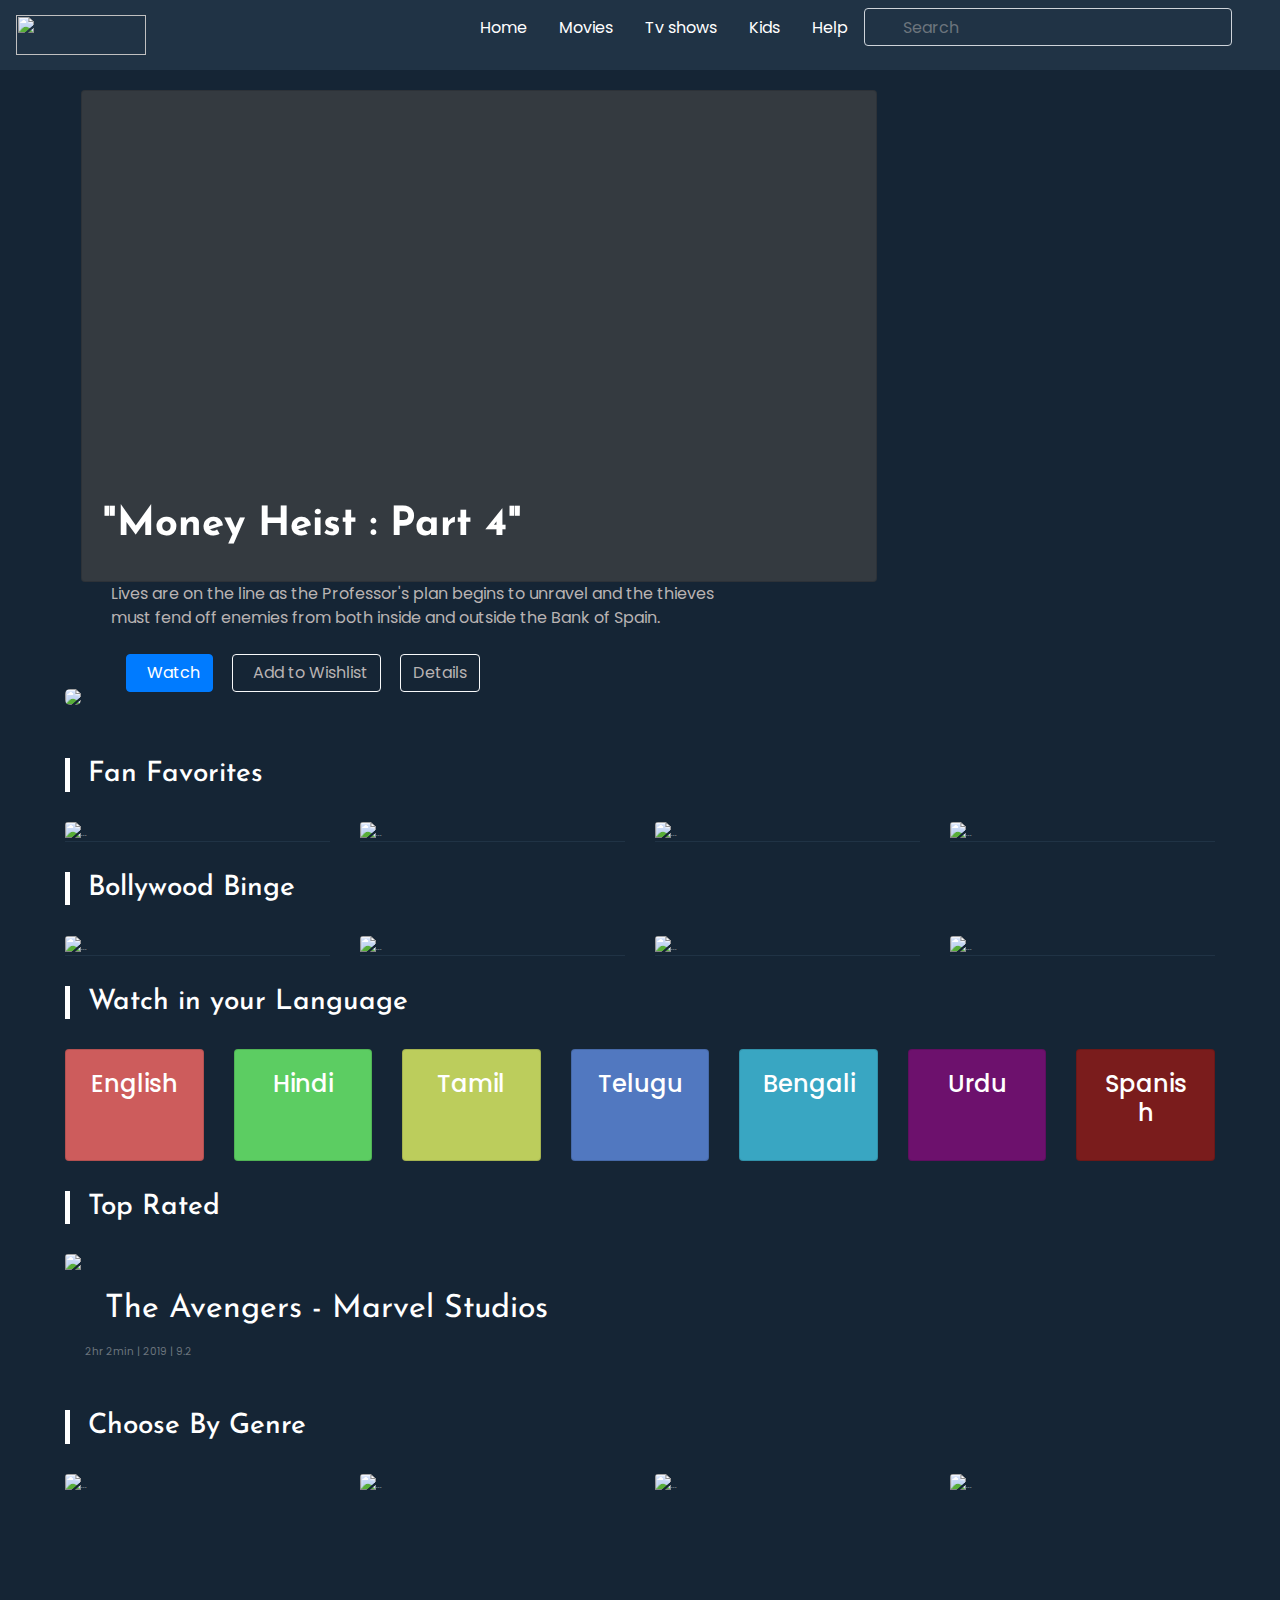
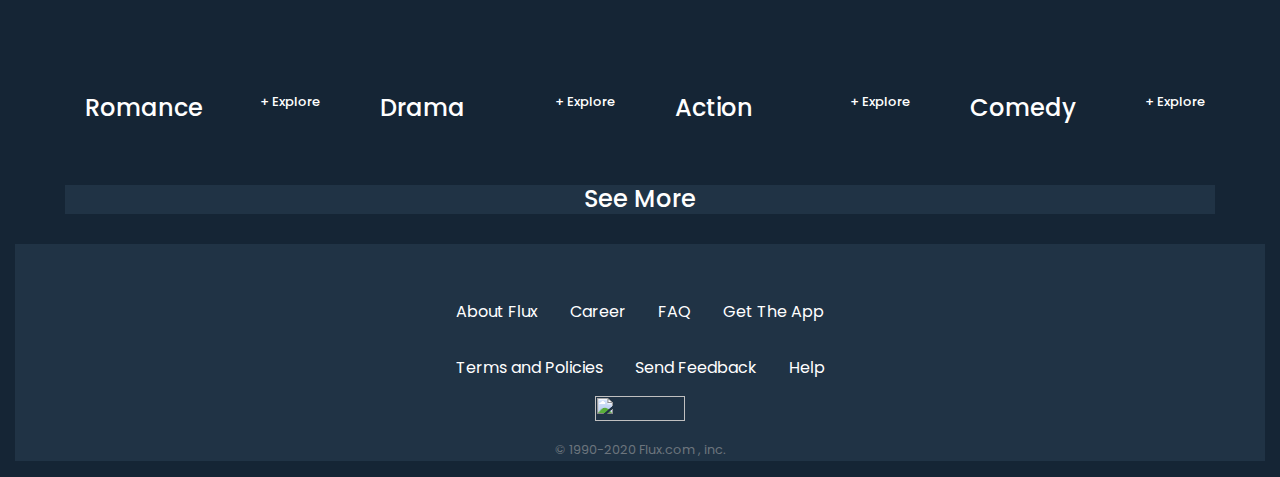
==== commit 2541f564: "page 2 corrections" ====
--- a/Pg1Html.html
+++ b/Pg1Html.html
@@ -15,7 +15,7 @@
     <body>
         <div class="container-fluid">
             <nav class="navbar navbar-expand-lg fixed-top" style="background-color:#203345">
-                <img src="https://mir-s3-cdn-cf.behance.net/project_modules/max_632/f4d97295476953.5e9bf1d8e4907.png" width="130" height="40" >
+              <a href="Pg1Html.html"><img src="https://mir-s3-cdn-cf.behance.net/project_modules/max_632/f4d97295476953.5e9bf1d8e4907.png" width="130" height="40" ></a>
                 <button class="navbar-toggler" type="button" data-toggle="collapse" data-target="#navbarNav" aria-controls="navbarNav" aria-expanded="false" aria-label="Toggle navigation">
                   <span class="navbar-toggler-icon"><i class="fa fa-bars"></i></span>
                 </button>
@@ -184,7 +184,7 @@
                    </div>
                    <h3 class="togivemargin barheads">&nbsp Top Rated</h2>
                    <div class="card genre togivemargin" >
-                    <img src="https://terrigen-cdn-dev.marvel.com/content/prod/1x/theavengers_lob_mas_dsk_03_1.jpg" class="card-img-top" >
+                    <img src="https://terrigen-cdn-dev.marvel.com/content/prod/1x/theavengers_lob_mas_dsk_03_1.jpg" class="card-img-top toprated" >
                     <div class="card-body">
                       <h2 class="card-title  heading"><i class="far fa-play-circle"></i>&nbsp The Avengers - Marvel Studios <i class="fas fa-plus"></i></h2>
                       <p class="card-text"><small class="text-muted">2hr 2min | 2019 | <span class="rating"><i class="fas fa-star rating"></i></span> 9.2 </small></p>
@@ -195,30 +195,30 @@
                       <div class="card genre">
                           <img src="https://images.newindianexpress.com/uploads/user/imagelibrary/2018/10/24/w900X450/DDLJ.jpg" class="card-img-top cropimg" alt="...">
                           <div class="card-body">
-                              <h4 class="card-title">Romance</h4>
+                              <h4 class="card-title">Romance<p class=genresmall><a href="">+ Explore</a></p></h4>
                           </div>
                        </div>
                       <div class="card genre">
                           <img src="https://runwaypakistan.com/wp-content/uploads/2020/03/Untitled-design-1-10.png" class="card-img-top cropimg" alt="...">
                           <div class="card-body">
-                            <h4 class="card-title"> Drama</h4>                         
+                            <h4 class="card-title"> Drama<p class=genresmall><a href="">+ Explore</a></p></h4>                         
                           </div>
                        </div>
                       <div class="card genre">
                           <img src="https://creativeyatra.com/wp-content/uploads/2019/02/Ranveer-Singh-Alia-Bhatt-Gully-Boy-poster.jpg" class="card-img-top cropimg" alt="...">
                           <div class="card-body">
-                            <h4 class="card-title"> Action</h4>
+                            <h4 class="card-title"> Action<p class=genresmall><a href="">+ Explore</a></p></h4>
                           </div>
                        </div>
                       <div class="card genre">
                           <img src="https://45tkhs2ch4042kf51f1akcju-wpengine.netdna-ssl.com/wp-content/uploads/2019/03/isnt-it-romantic.jpg" class="card-img-top cropimg" alt="...">
                           <div class="card-body">
-                              <h4 class="card-title">Comedy</h4>
+                              <h4 class="card-title">Comedy<p class=genresmall><a href="">+ Explore</a></p></h4>
                           </div>
                        </div>
                     </div>
                     <footer class="page-footer togivemargin" style="background-color:#203345">
-                      <h4 class="text-center">See More </h4>
+                      <h4 class="text-center">See More</h4>
                     </footer>
                   </div>
               </section>
@@ -274,7 +274,7 @@
                         </li>
                     </ul>
                   </nav>
-                  <p class="text-center "> <img src="https://mir-s3-cdn-cf.behance.net/project_modules/max_632/f4d97295476953.5e9bf1d8e4907.png" width="90" height="25" ></p>
+                  <p class="text-center "><a href="Pg1Html.html"><img src="https://mir-s3-cdn-cf.behance.net/project_modules/max_632/f4d97295476953.5e9bf1d8e4907.png" width="90" height="25" ></a></p>
                   <p class="text-center"><small class="text-muted">&copy 1990-2020 Flux.com , inc.</p>
                 </footer>
         </div>
--- a/Pg1Css.css
+++ b/Pg1Css.css
@@ -182,3 +182,13 @@
     right: 10px;
     display: inline-block;
 }
+
+.genresmall{
+    font-size: 13px; 
+    position: absolute;
+    right: 10px;
+    display: inline-block;
+}
+
+
+
